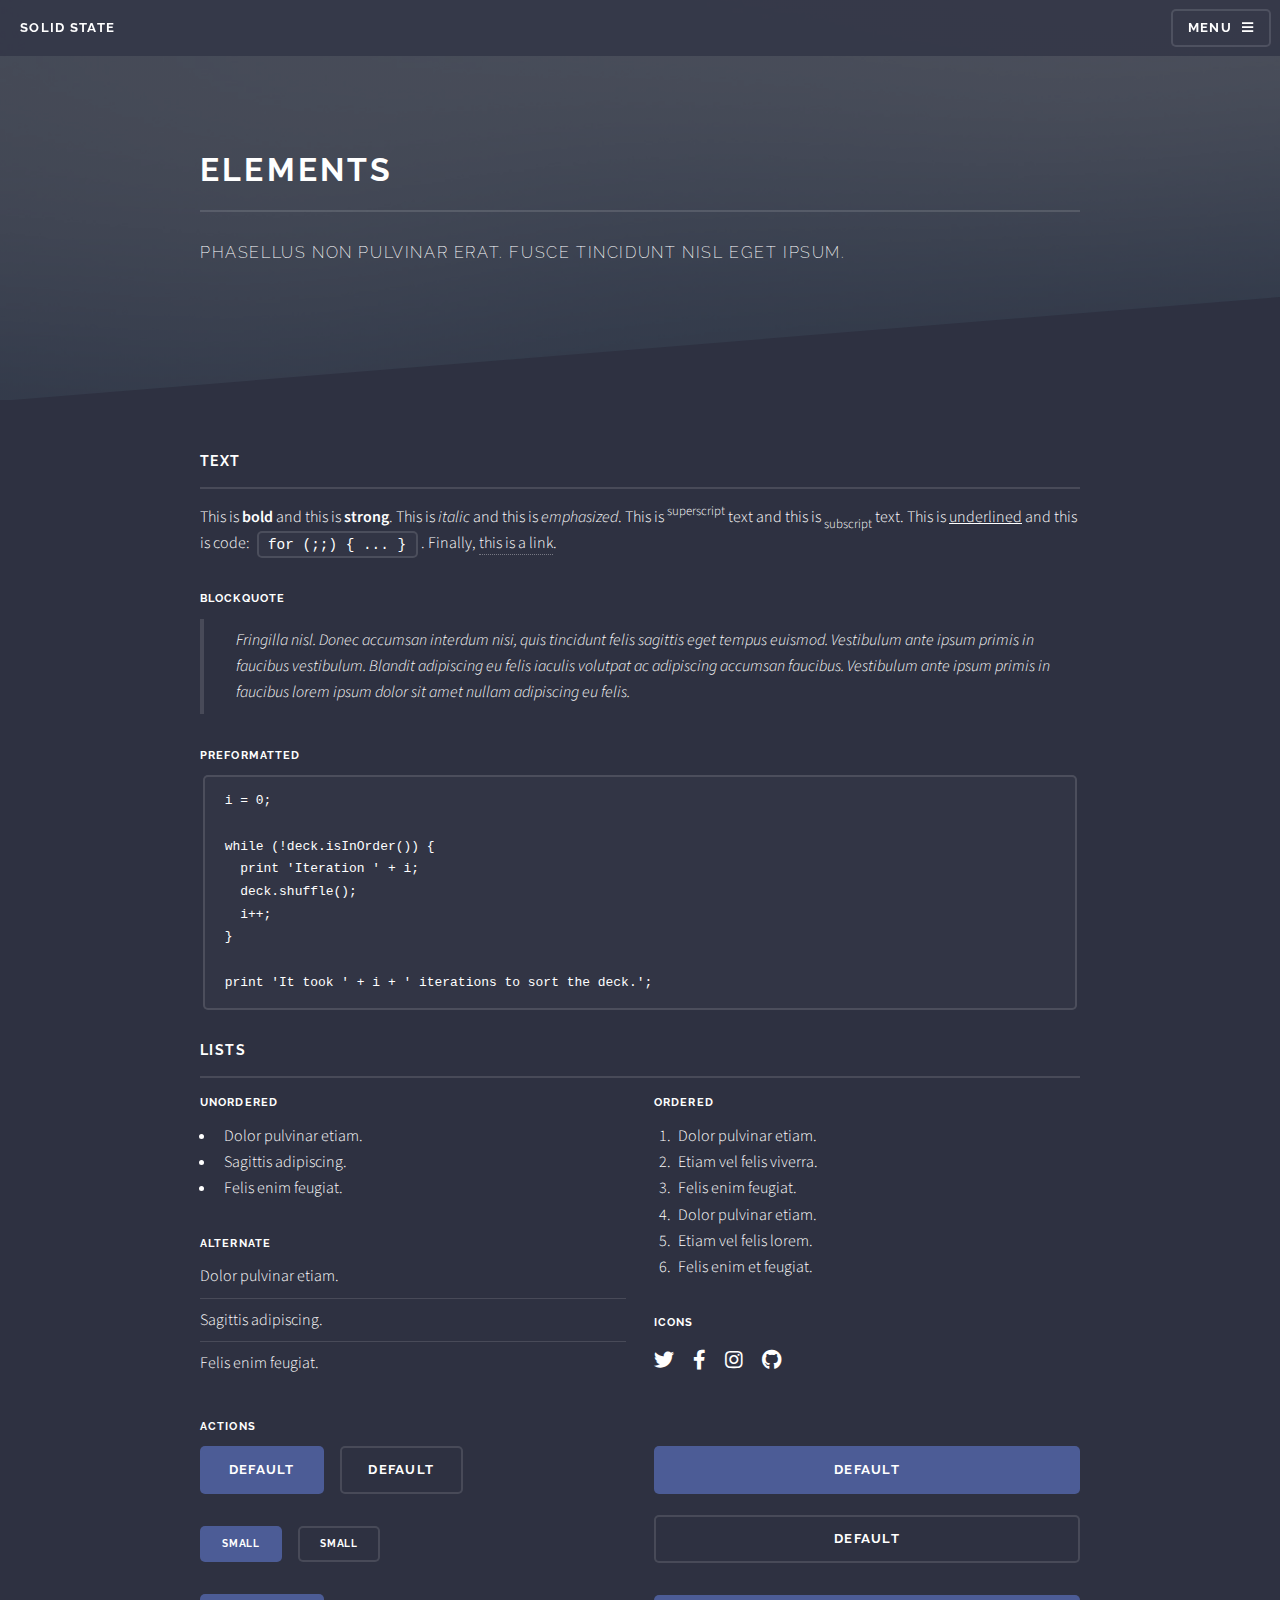
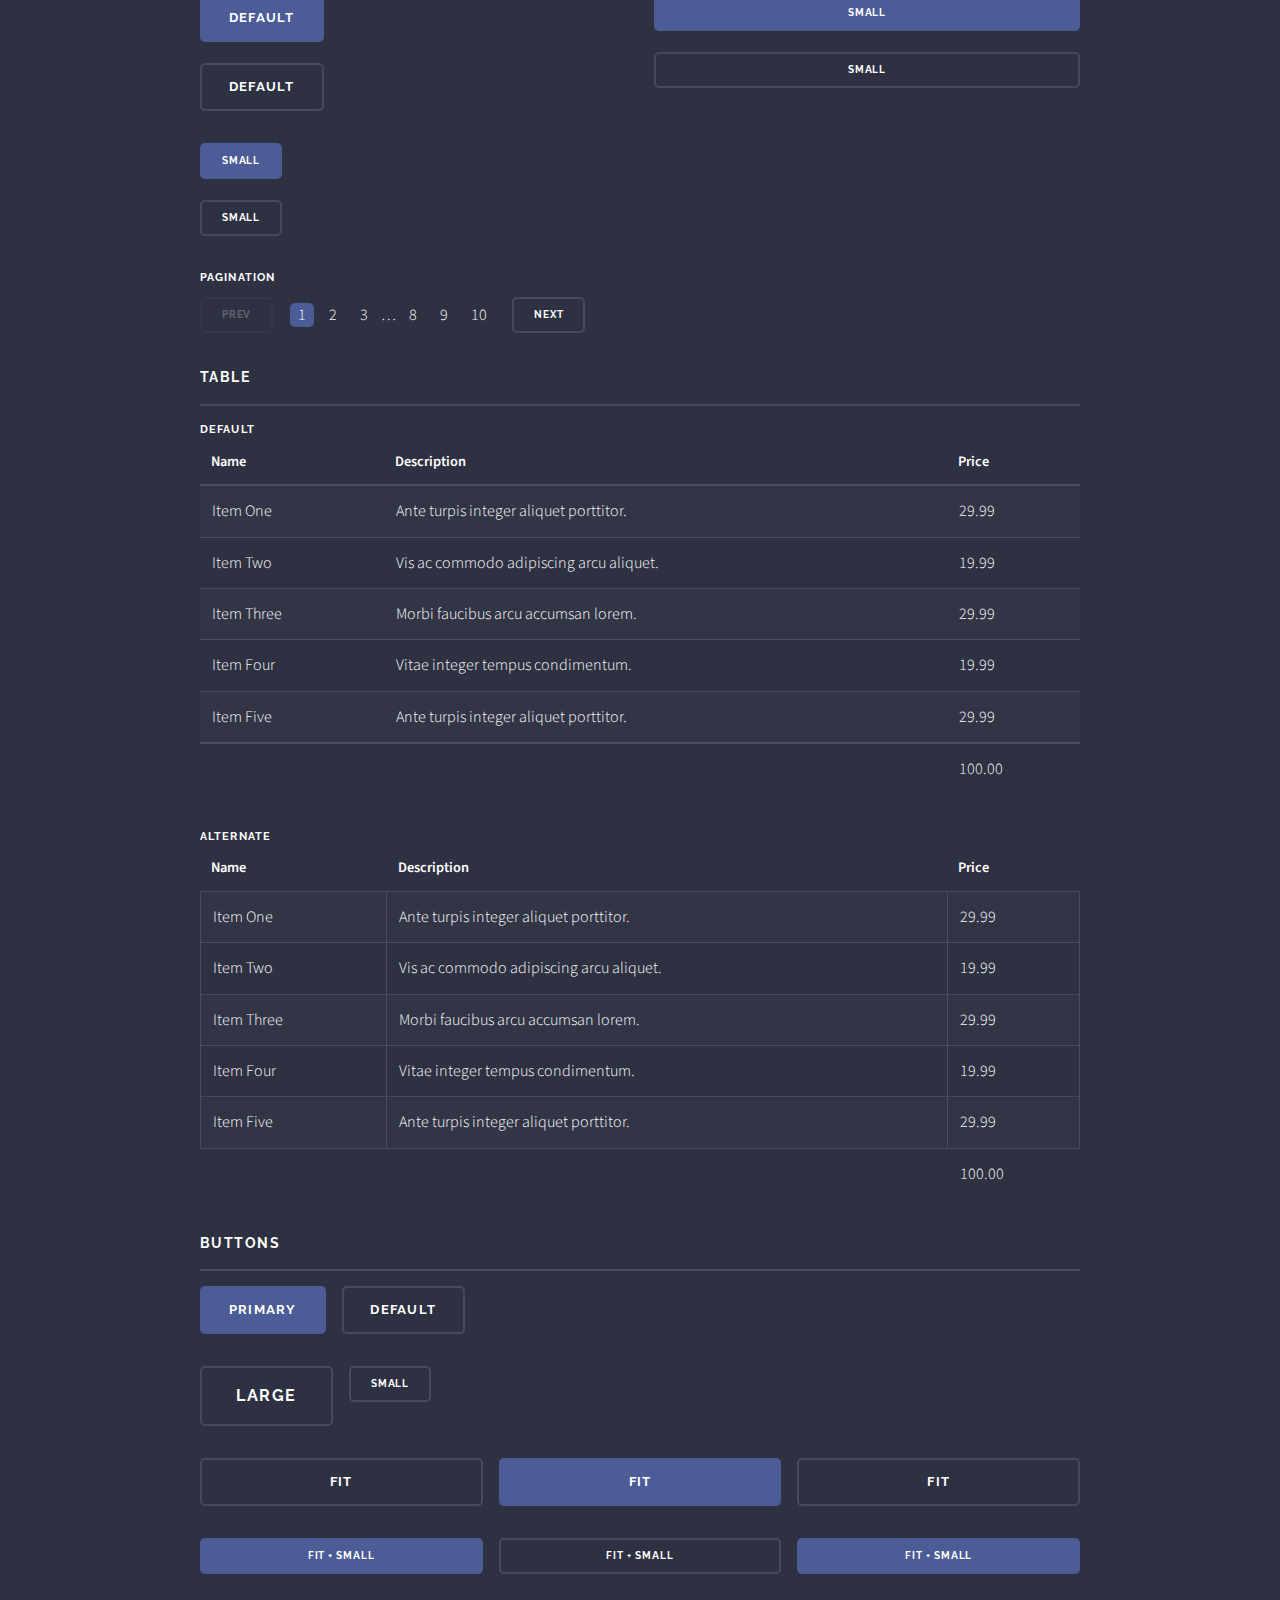
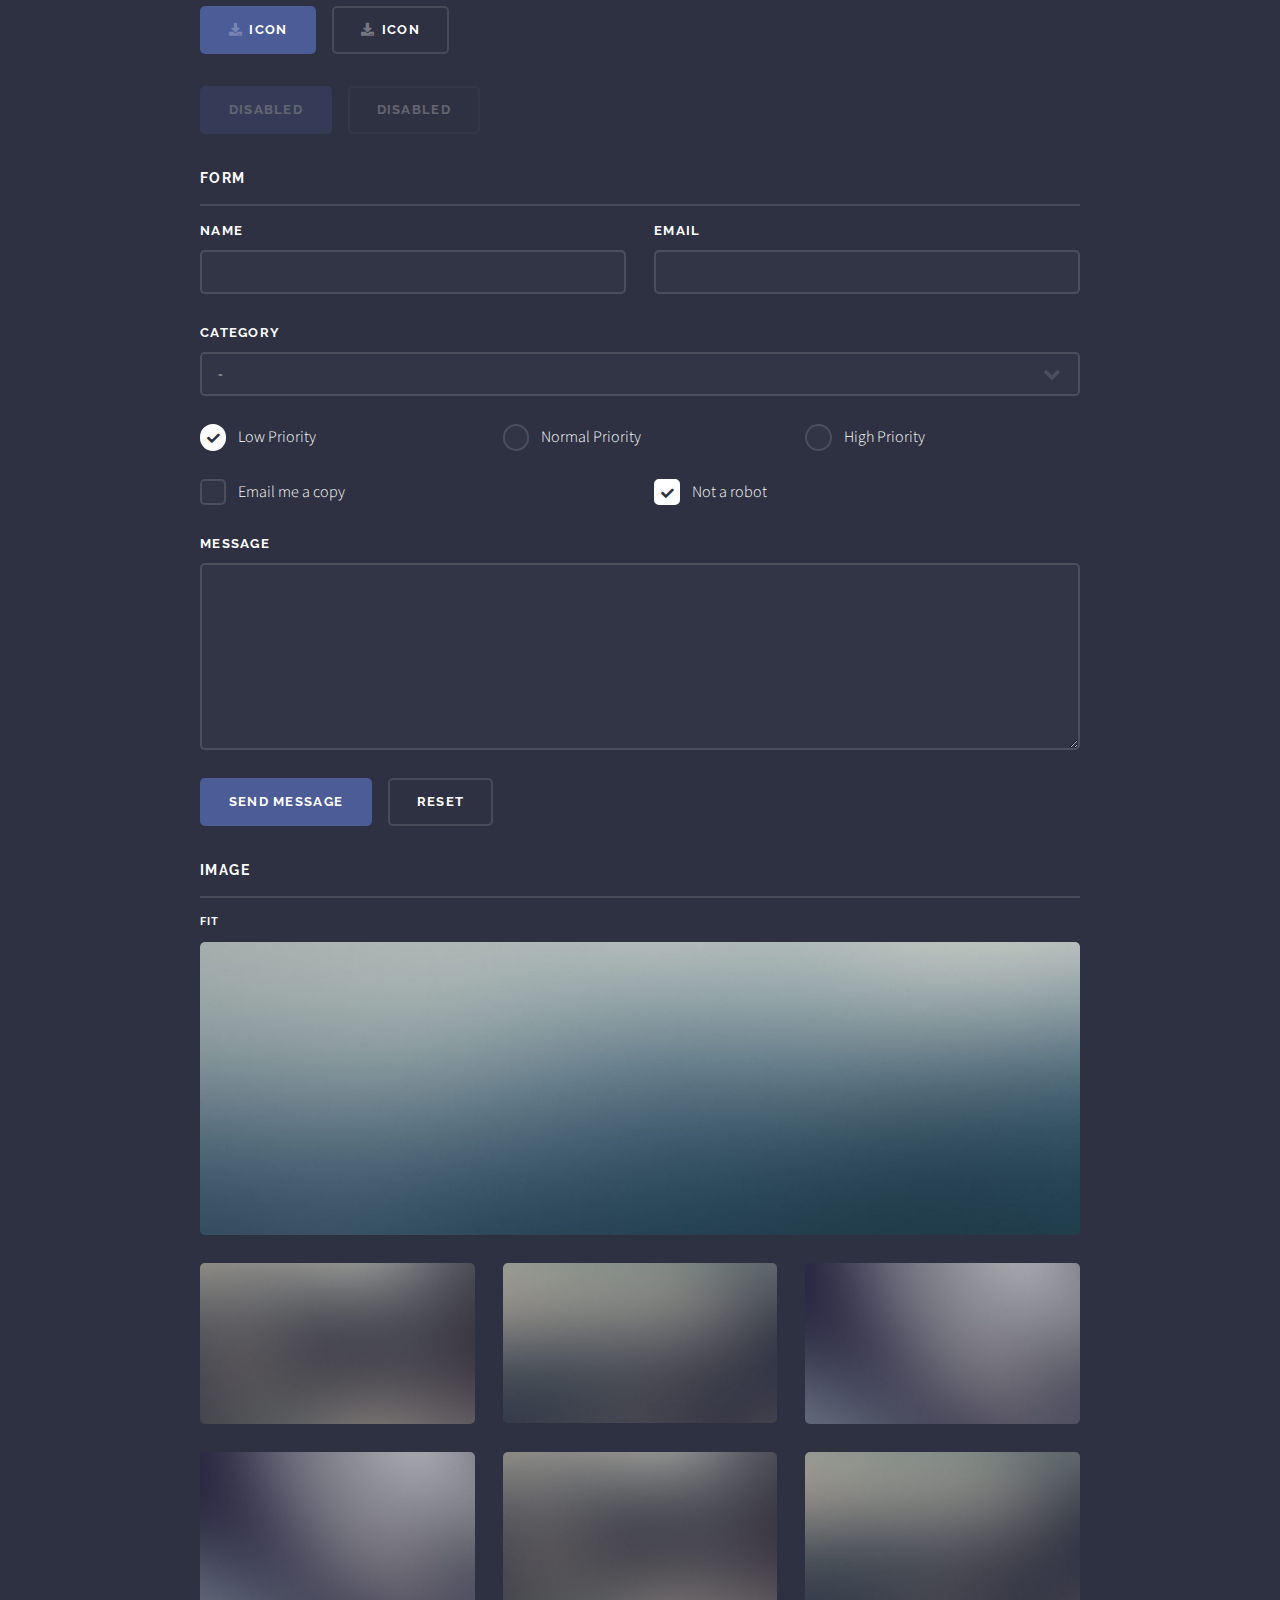
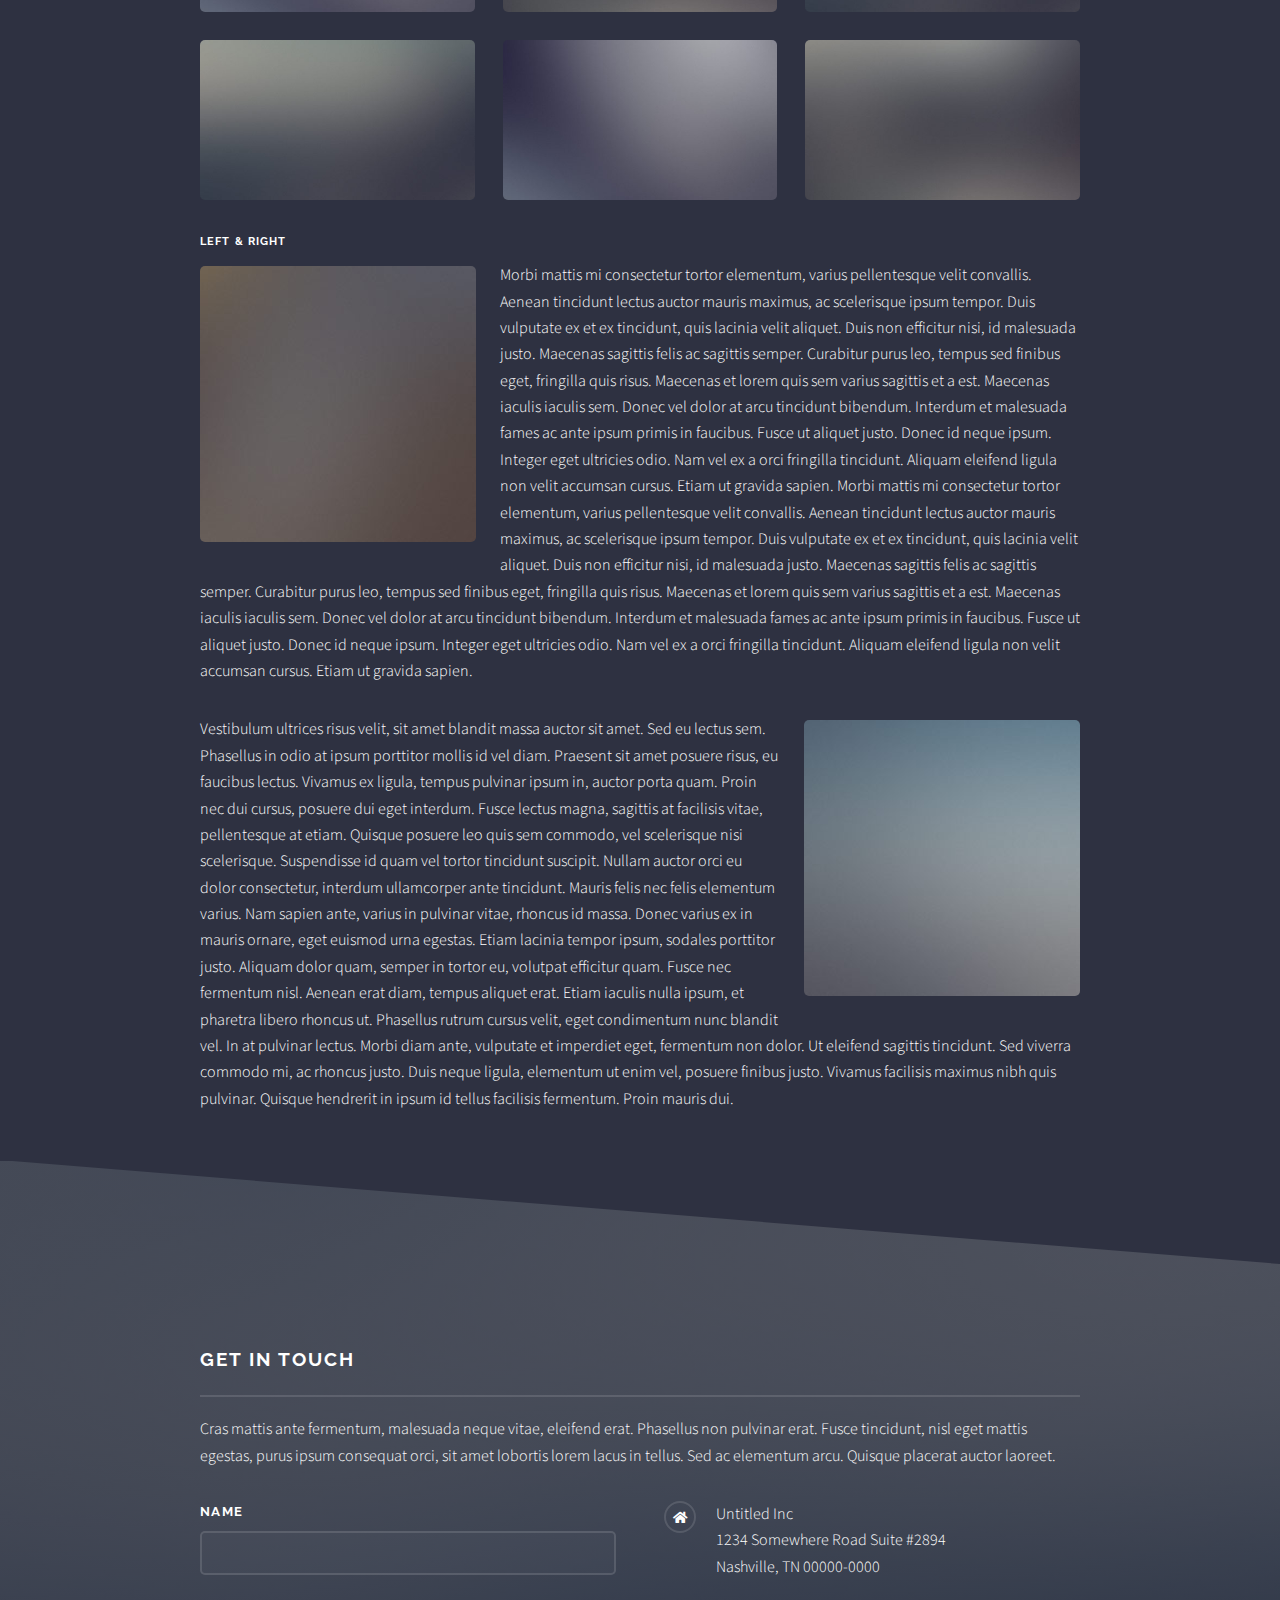
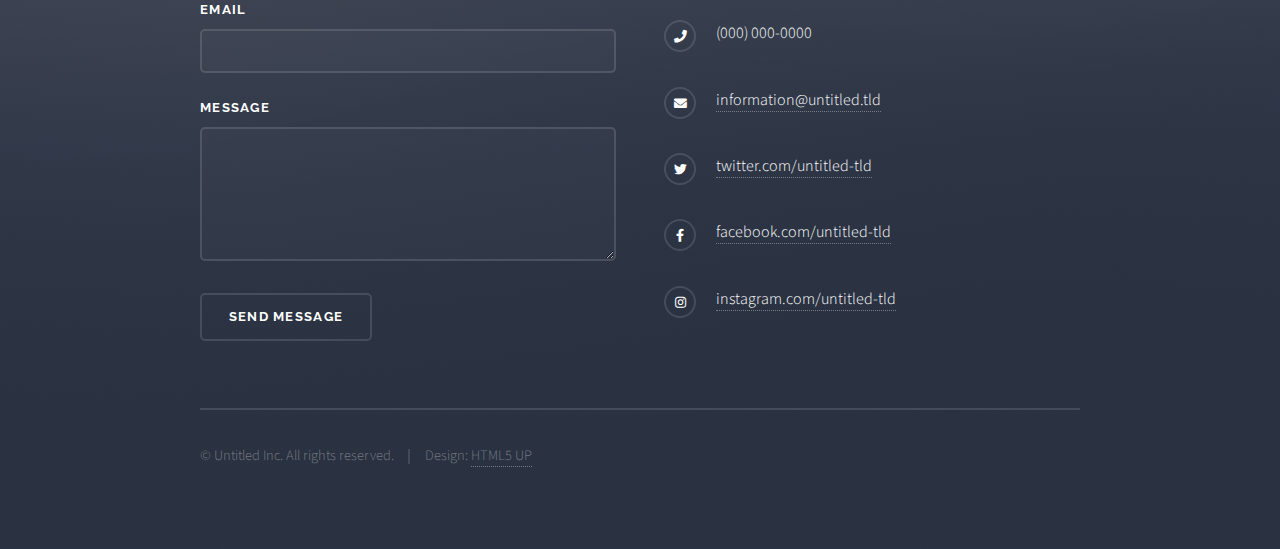
==== elements.html @ eb50d948 "images commit" ====
<!DOCTYPE HTML>
<!--
	Solid State by HTML5 UP
	html5up.net | @ajlkn
	Free for personal and commercial use under the CCA 3.0 license (html5up.net/license)
-->
<html>
	<head>
		<title>Elements - Solid State by HTML5 UP</title>
		<meta charset="utf-8" />
		<meta name="viewport" content="width=device-width, initial-scale=1, user-scalable=no" />
		<link rel="stylesheet" href="assets/css/main.css" />
		<noscript><link rel="stylesheet" href="assets/css/noscript.css" /></noscript>
	</head>
	<body class="is-preload">

		<!-- Page Wrapper -->
			<div id="page-wrapper">

				<!-- Header -->
					<header id="header">
						<h1><a href="index.html">Solid State</a></h1>
						<nav>
							<a href="#menu">Menu</a>
						</nav>
					</header>

				<!-- Menu -->
					<nav id="menu">
						<div class="inner">
							<h2>Menu</h2>
							<ul class="links">
								<li><a href="index.html">Home</a></li>
								<li><a href="generic.html">Generic</a></li>
								<li><a href="elements.html">Elements</a></li>
								<li><a href="#">Log In</a></li>
								<li><a href="#">Sign Up</a></li>
							</ul>
							<a href="#" class="close">Close</a>
						</div>
					</nav>

				<!-- Wrapper -->
					<section id="wrapper">
						<header>
							<div class="inner">
								<h2>Elements</h2>
								<p>Phasellus non pulvinar erat. Fusce tincidunt nisl eget ipsum.</p>
							</div>
						</header>

						<!-- Content -->
							<div class="wrapper">
								<div class="inner">

									<section>
										<h3 class="major">Text</h3>
										<p>This is <b>bold</b> and this is <strong>strong</strong>. This is <i>italic</i> and this is <em>emphasized</em>.
										This is <sup>superscript</sup> text and this is <sub>subscript</sub> text.
										This is <u>underlined</u> and this is code: <code>for (;;) { ... }</code>. Finally, <a href="#">this is a link</a>.</p>
										<h4>Blockquote</h4>
										<blockquote>Fringilla nisl. Donec accumsan interdum nisi, quis tincidunt felis sagittis eget tempus euismod. Vestibulum ante ipsum primis in faucibus vestibulum. Blandit adipiscing eu felis iaculis volutpat ac adipiscing accumsan faucibus. Vestibulum ante ipsum primis in faucibus lorem ipsum dolor sit amet nullam adipiscing eu felis.</blockquote>
										<h4>Preformatted</h4>
										<pre><code>i = 0;

while (!deck.isInOrder()) {
  print 'Iteration ' + i;
  deck.shuffle();
  i++;
}

print 'It took ' + i + ' iterations to sort the deck.';</code></pre>
									</section>

									<section>
										<h3 class="major">Lists</h3>
										<div class="row">
											<div class="col-6 col-12-medium">
												<h4>Unordered</h4>
												<ul>
													<li>Dolor pulvinar etiam.</li>
													<li>Sagittis adipiscing.</li>
													<li>Felis enim feugiat.</li>
												</ul>
												<h4>Alternate</h4>
												<ul class="alt">
													<li>Dolor pulvinar etiam.</li>
													<li>Sagittis adipiscing.</li>
													<li>Felis enim feugiat.</li>
												</ul>
											</div>
											<div class="col-6 col-12-medium">
												<h4>Ordered</h4>
												<ol>
													<li>Dolor pulvinar etiam.</li>
													<li>Etiam vel felis viverra.</li>
													<li>Felis enim feugiat.</li>
													<li>Dolor pulvinar etiam.</li>
													<li>Etiam vel felis lorem.</li>
													<li>Felis enim et feugiat.</li>
												</ol>
												<h4>Icons</h4>
												<ul class="icons">
													<li><a href="#" class="icon brands fa-twitter"><span class="label">Twitter</span></a></li>
													<li><a href="#" class="icon brands fa-facebook-f"><span class="label">Facebook</span></a></li>
													<li><a href="#" class="icon brands fa-instagram"><span class="label">Instagram</span></a></li>
													<li><a href="#" class="icon brands fa-github"><span class="label">Github</span></a></li>
												</ul>
											</div>
										</div>
										<h4>Actions</h4>
										<div class="row">
											<div class="col-6 col-12-medium">
												<ul class="actions">
													<li><a href="#" class="button primary">Default</a></li>
													<li><a href="#" class="button">Default</a></li>
												</ul>
												<ul class="actions small">
													<li><a href="#" class="button primary small">Small</a></li>
													<li><a href="#" class="button small">Small</a></li>
												</ul>
												<ul class="actions stacked">
													<li><a href="#" class="button primary">Default</a></li>
													<li><a href="#" class="button">Default</a></li>
												</ul>
												<ul class="actions stacked small">
													<li><a href="#" class="button primary small">Small</a></li>
													<li><a href="#" class="button small">Small</a></li>
												</ul>
											</div>
											<div class="col-6 col-12-medium">
												<ul class="actions stacked">
													<li><a href="#" class="button primary fit">Default</a></li>
													<li><a href="#" class="button fit">Default</a></li>
												</ul>
												<ul class="actions stacked small">
													<li><a href="#" class="button primary small fit">Small</a></li>
													<li><a href="#" class="button small fit">Small</a></li>
												</ul>
											</div>
										</div>
										<h4>Pagination</h4>
										<ul class="pagination">
											<li><span class="button small disabled">Prev</span></li>
											<li><a href="#" class="page active">1</a></li>
											<li><a href="#" class="page">2</a></li>
											<li><a href="#" class="page">3</a></li>
											<li><span>&hellip;</span></li>
											<li><a href="#" class="page">8</a></li>
											<li><a href="#" class="page">9</a></li>
											<li><a href="#" class="page">10</a></li>
											<li><a href="#" class="button small">Next</a></li>
										</ul>
									</section>

									<section>
										<h3 class="major">Table</h3>
										<h4>Default</h4>
										<div class="table-wrapper">
											<table>
												<thead>
													<tr>
														<th>Name</th>
														<th>Description</th>
														<th>Price</th>
													</tr>
												</thead>
												<tbody>
													<tr>
														<td>Item One</td>
														<td>Ante turpis integer aliquet porttitor.</td>
														<td>29.99</td>
													</tr>
													<tr>
														<td>Item Two</td>
														<td>Vis ac commodo adipiscing arcu aliquet.</td>
														<td>19.99</td>
													</tr>
													<tr>
														<td>Item Three</td>
														<td> Morbi faucibus arcu accumsan lorem.</td>
														<td>29.99</td>
													</tr>
													<tr>
														<td>Item Four</td>
														<td>Vitae integer tempus condimentum.</td>
														<td>19.99</td>
													</tr>
													<tr>
														<td>Item Five</td>
														<td>Ante turpis integer aliquet porttitor.</td>
														<td>29.99</td>
													</tr>
												</tbody>
												<tfoot>
													<tr>
														<td colspan="2"></td>
														<td>100.00</td>
													</tr>
												</tfoot>
											</table>
										</div>

										<h4>Alternate</h4>
										<div class="table-wrapper">
											<table class="alt">
												<thead>
													<tr>
														<th>Name</th>
														<th>Description</th>
														<th>Price</th>
													</tr>
												</thead>
												<tbody>
													<tr>
														<td>Item One</td>
														<td>Ante turpis integer aliquet porttitor.</td>
														<td>29.99</td>
													</tr>
													<tr>
														<td>Item Two</td>
														<td>Vis ac commodo adipiscing arcu aliquet.</td>
														<td>19.99</td>
													</tr>
													<tr>
														<td>Item Three</td>
														<td> Morbi faucibus arcu accumsan lorem.</td>
														<td>29.99</td>
													</tr>
													<tr>
														<td>Item Four</td>
														<td>Vitae integer tempus condimentum.</td>
														<td>19.99</td>
													</tr>
													<tr>
														<td>Item Five</td>
														<td>Ante turpis integer aliquet porttitor.</td>
														<td>29.99</td>
													</tr>
												</tbody>
												<tfoot>
													<tr>
														<td colspan="2"></td>
														<td>100.00</td>
													</tr>
												</tfoot>
											</table>
										</div>
									</section>

									<section>
										<h3 class="major">Buttons</h3>
										<ul class="actions">
											<li><a href="#" class="button primary">Primary</a></li>
											<li><a href="#" class="button">Default</a></li>
										</ul>
										<ul class="actions">
											<li><a href="#" class="button large">Large</a></li>
											<li><a href="#" class="button small">Small</a></li>
										</ul>
										<ul class="actions fit">
											<li><a href="#" class="button fit">Fit</a></li>
											<li><a href="#" class="button primary fit">Fit</a></li>
											<li><a href="#" class="button fit">Fit</a></li>
										</ul>
										<ul class="actions fit small">
											<li><a href="#" class="button primary fit small">Fit + Small</a></li>
											<li><a href="#" class="button fit small">Fit + Small</a></li>
											<li><a href="#" class="button primary fit small">Fit + Small</a></li>
										</ul>
										<ul class="actions">
											<li><a href="#" class="button primary icon solid fa-download">Icon</a></li>
											<li><a href="#" class="button icon solid fa-download">Icon</a></li>
										</ul>
										<ul class="actions">
											<li><span class="button primary disabled">Disabled</span></li>
											<li><span class="button disabled">Disabled</span></li>
										</ul>
									</section>

									<section>
										<h3 class="major">Form</h3>
										<form method="post" action="#">
											<div class="row gtr-uniform">
												<div class="col-6 col-12-xsmall">
													<label for="demo-name">Name</label>
													<input type="text" name="demo-name" id="demo-name" value="" />
												</div>
												<div class="col-6 col-12-xsmall">
													<label for="demo-email">Email</label>
													<input type="email" name="demo-email" id="demo-email" value="" />
												</div>
												<div class="col-12">
													<label for="demo-category">Category</label>
													<select name="demo-category" id="demo-category">
														<option value="">-</option>
														<option value="1">Manufacturing</option>
														<option value="1">Shipping</option>
														<option value="1">Administration</option>
														<option value="1">Human Resources</option>
													</select>
												</div>
												<div class="col-4 col-12-small">
													<input type="radio" id="demo-priority-low" name="demo-priority" checked>
													<label for="demo-priority-low">Low Priority</label>
												</div>
												<div class="col-4 col-12-small">
													<input type="radio" id="demo-priority-normal" name="demo-priority">
													<label for="demo-priority-normal">Normal Priority</label>
												</div>
												<div class="col-4 col-12-small">
													<input type="radio" id="demo-priority-high" name="demo-priority">
													<label for="demo-priority-high">High Priority</label>
												</div>
												<div class="col-6 col-12-small">
													<input type="checkbox" id="demo-copy" name="demo-copy">
													<label for="demo-copy">Email me a copy</label>
												</div>
												<div class="col-6 col-12-small">
													<input type="checkbox" id="demo-human" name="demo-human" checked>
													<label for="demo-human">Not a robot</label>
												</div>
												<div class="col-12">
													<label for="demo-message">Message</label>
													<textarea name="demo-message" id="demo-message" rows="6"></textarea>
												</div>
												<div class="col-12">
													<ul class="actions">
														<li><input type="submit" value="Send Message" class="primary" /></li>
														<li><input type="reset" value="Reset" /></li>
													</ul>
												</div>
											</div>
										</form>
									</section>

									<section>
										<h3 class="major">Image</h3>
										<h4>Fit</h4>
										<div class="box alt">
											<div class="row gtr-uniform">
												<div class="col-12"><span class="image fit"><img src="images/pic08.jpg" alt="" /></span></div>
												<div class="col-4"><span class="image fit"><img src="images/pic05.jpg" alt="" /></span></div>
												<div class="col-4"><span class="image fit"><img src="images/pic06.jpg" alt="" /></span></div>
												<div class="col-4"><span class="image fit"><img src="images/pic07.jpg" alt="" /></span></div>
												<div class="col-4"><span class="image fit"><img src="images/pic07.jpg" alt="" /></span></div>
												<div class="col-4"><span class="image fit"><img src="images/pic05.jpg" alt="" /></span></div>
												<div class="col-4"><span class="image fit"><img src="images/pic06.jpg" alt="" /></span></div>
												<div class="col-4"><span class="image fit"><img src="images/pic06.jpg" alt="" /></span></div>
												<div class="col-4"><span class="image fit"><img src="images/pic07.jpg" alt="" /></span></div>
												<div class="col-4"><span class="image fit"><img src="images/pic05.jpg" alt="" /></span></div>
											</div>
										</div>
										<h4>Left &amp; Right</h4>
										<p><span class="image left"><img src="images/pic01.jpg" alt="" /></span>Morbi mattis mi consectetur tortor elementum, varius pellentesque velit convallis. Aenean tincidunt lectus auctor mauris maximus, ac scelerisque ipsum tempor. Duis vulputate ex et ex tincidunt, quis lacinia velit aliquet. Duis non efficitur nisi, id malesuada justo. Maecenas sagittis felis ac sagittis semper. Curabitur purus leo, tempus sed finibus eget, fringilla quis risus. Maecenas et lorem quis sem varius sagittis et a est. Maecenas iaculis iaculis sem. Donec vel dolor at arcu tincidunt bibendum. Interdum et malesuada fames ac ante ipsum primis in faucibus. Fusce ut aliquet justo. Donec id neque ipsum. Integer eget ultricies odio. Nam vel ex a orci fringilla tincidunt. Aliquam eleifend ligula non velit accumsan cursus. Etiam ut gravida sapien. Morbi mattis mi consectetur tortor elementum, varius pellentesque velit convallis. Aenean tincidunt lectus auctor mauris maximus, ac scelerisque ipsum tempor. Duis vulputate ex et ex tincidunt, quis lacinia velit aliquet. Duis non efficitur nisi, id malesuada justo. Maecenas sagittis felis ac sagittis semper. Curabitur purus leo, tempus sed finibus eget, fringilla quis risus. Maecenas et lorem quis sem varius sagittis et a est. Maecenas iaculis iaculis sem. Donec vel dolor at arcu tincidunt bibendum. Interdum et malesuada fames ac ante ipsum primis in faucibus. Fusce ut aliquet justo. Donec id neque ipsum. Integer eget ultricies odio. Nam vel ex a orci fringilla tincidunt. Aliquam eleifend ligula non velit accumsan cursus. Etiam ut gravida sapien.</p>
										<p><span class="image right"><img src="images/pic02.jpg" alt="" /></span>Vestibulum ultrices risus velit, sit amet blandit massa auctor sit amet. Sed eu lectus sem. Phasellus in odio at ipsum porttitor mollis id vel diam. Praesent sit amet posuere risus, eu faucibus lectus. Vivamus ex ligula, tempus pulvinar ipsum in, auctor porta quam. Proin nec dui cursus, posuere dui eget interdum. Fusce lectus magna, sagittis at facilisis vitae, pellentesque at etiam. Quisque posuere leo quis sem commodo, vel scelerisque nisi scelerisque. Suspendisse id quam vel tortor tincidunt suscipit. Nullam auctor orci eu dolor consectetur, interdum ullamcorper ante tincidunt. Mauris felis nec felis elementum varius. Nam sapien ante, varius in pulvinar vitae, rhoncus id massa. Donec varius ex in mauris ornare, eget euismod urna egestas. Etiam lacinia tempor ipsum, sodales porttitor justo. Aliquam dolor quam, semper in tortor eu, volutpat efficitur quam. Fusce nec fermentum nisl. Aenean erat diam, tempus aliquet erat. Etiam iaculis nulla ipsum, et pharetra libero rhoncus ut. Phasellus rutrum cursus velit, eget condimentum nunc blandit vel. In at pulvinar lectus. Morbi diam ante, vulputate et imperdiet eget, fermentum non dolor. Ut eleifend sagittis tincidunt. Sed viverra commodo mi, ac rhoncus justo. Duis neque ligula, elementum ut enim vel, posuere finibus justo. Vivamus facilisis maximus nibh quis pulvinar. Quisque hendrerit in ipsum id tellus facilisis fermentum. Proin mauris dui.</p>
									</section>

								</div>
							</div>

					</section>

				<!-- Footer -->
					<section id="footer">
						<div class="inner">
							<h2 class="major">Get in touch</h2>
							<p>Cras mattis ante fermentum, malesuada neque vitae, eleifend erat. Phasellus non pulvinar erat. Fusce tincidunt, nisl eget mattis egestas, purus ipsum consequat orci, sit amet lobortis lorem lacus in tellus. Sed ac elementum arcu. Quisque placerat auctor laoreet.</p>
							<form method="post" action="#">
								<div class="fields">
									<div class="field">
										<label for="name">Name</label>
										<input type="text" name="name" id="name" />
									</div>
									<div class="field">
										<label for="email">Email</label>
										<input type="email" name="email" id="email" />
									</div>
									<div class="field">
										<label for="message">Message</label>
										<textarea name="message" id="message" rows="4"></textarea>
									</div>
								</div>
								<ul class="actions">
									<li><input type="submit" value="Send Message" /></li>
								</ul>
							</form>
							<ul class="contact">
								<li class="icon solid fa-home">
									Untitled Inc<br />
									1234 Somewhere Road Suite #2894<br />
									Nashville, TN 00000-0000
								</li>
								<li class="icon solid fa-phone">(000) 000-0000</li>
								<li class="icon solid fa-envelope"><a href="#">information@untitled.tld</a></li>
								<li class="icon brands fa-twitter"><a href="#">twitter.com/untitled-tld</a></li>
								<li class="icon brands fa-facebook-f"><a href="#">facebook.com/untitled-tld</a></li>
								<li class="icon brands fa-instagram"><a href="#">instagram.com/untitled-tld</a></li>
							</ul>
							<ul class="copyright">
								<li>&copy; Untitled Inc. All rights reserved.</li><li>Design: <a href="http://html5up.net">HTML5 UP</a></li>
							</ul>
						</div>
					</section>

			</div>

		<!-- Scripts -->
			<script src="assets/js/jquery.min.js"></script>
			<script src="assets/js/jquery.scrollex.min.js"></script>
			<script src="assets/js/browser.min.js"></script>
			<script src="assets/js/breakpoints.min.js"></script>
			<script src="assets/js/util.js"></script>
			<script src="assets/js/main.js"></script>

	</body>
</html>
---- assets/css/main.css ----
@import url(fontawesome-all.min.css);
@import url("https://fonts.googleapis.com/css?family=Raleway:200,700|Source+Sans+Pro:300,600,300italic,600italic");

/*
	Solid State by HTML5 UP
	html5up.net | @ajlkn
	Free for personal and commercial use under the CCA 3.0 license (html5up.net/license)
*/

html, body, div, span, applet, object,
iframe, h1, h2, h3, h4, h5, h6, p, blockquote,
pre, a, abbr, acronym, address, big, cite,
code, del, dfn, em, img, ins, kbd, q, s, samp,
small, strike, strong, sub, sup, tt, var, b,
u, i, center, dl, dt, dd, ol, ul, li, fieldset,
form, label, legend, table, caption, tbody,
tfoot, thead, tr, th, td, article, aside,
canvas, details, embed, figure, figcaption,
footer, header, hgroup, menu, nav, output, ruby,
section, summary, time, mark, audio, video {
	margin: 0;
	padding: 0;
	border: 0;
	font-size: 100%;
	font: inherit;
	vertical-align: baseline;}

article, aside, details, figcaption, figure,
footer, header, hgroup, menu, nav, section {
	display: block;}

body {
	line-height: 1;
}

ol, ul {
	list-style: none;
}

blockquote, q {
	quotes: none;
}

	blockquote:before, blockquote:after, q:before, q:after {
		content: '';
		content: none;
	}

table {
	border-collapse: collapse;
	border-spacing: 0;
}

body {
	-webkit-text-size-adjust: none;
}

mark {
	background-color: transparent;
	color: inherit;
}

input::-moz-focus-inner {
	border: 0;
	padding: 0;
}

input, select, textarea {
	-moz-appearance: none;
	-webkit-appearance: none;
	-ms-appearance: none;
	appearance: none;
}

/* Basic */

	@-ms-viewport {
		width: device-width;
	}

	body {
		-ms-overflow-style: scrollbar;
	}

	@media screen and (max-width: 480px) {

		html, body {
			min-width: 320px;
		}

	}

	html {
		box-sizing: border-box;
	}

	*, *:before, *:after {
		box-sizing: inherit;
	}

	body {
		background-color: #2e3141;
		background-image: linear-gradient(to top, rgba(46, 49, 65, 0.8), rgba(46, 49, 65, 0.8)), url("../../images/bg.jpg");
		background-size: auto,
 cover;
		background-attachment: fixed,
 fixed;
		background-position: center,
 center;
	}

		body.is-preload *, body.is-preload *:before, body.is-preload *:after {
			-moz-animation: none !important;
			-webkit-animation: none !important;
			-ms-animation: none !important;
			animation: none !important;
			-moz-transition: none !important;
			-webkit-transition: none !important;
			-ms-transition: none !important;
			transition: none !important;
		}

/* Type */

	body, input, select, textarea {
		color: #ffffff;
		font-family: "Source Sans Pro", Helvetica, sans-serif;
		font-size: 16.5pt;
		font-weight: 300;
		line-height: 1.65;
	}

		@media screen and (max-width: 1680px) {

			body, input, select, textarea {
				font-size: 13pt;
			}

		}

		@media screen and (max-width: 1280px) {

			body, input, select, textarea {
				font-size: 12pt;
			}

		}

		@media screen and (max-width: 980px) {

			body, input, select, textarea {
				font-size: 12pt;
			}

		}

		@media screen and (max-width: 736px) {

			body, input, select, textarea {
				font-size: 12pt;
			}

		}

		@media screen and (max-width: 480px) {

			body, input, select, textarea {
				font-size: 12pt;
			}

		}

	a {
		-moz-transition: color 0.2s ease-in-out, border-bottom-color 0.2s ease-in-out;
		-webkit-transition: color 0.2s ease-in-out, border-bottom-color 0.2s ease-in-out;
		-ms-transition: color 0.2s ease-in-out, border-bottom-color 0.2s ease-in-out;
		transition: color 0.2s ease-in-out, border-bottom-color 0.2s ease-in-out;
		border-bottom: dotted 1px rgba(255, 255, 255, 0.35);
		color: #ffffff;
		text-decoration: none;
	}

		a:hover {
			border-bottom-color: transparent;
			color: #ffffff !important;
		}

		a.special:not(.button) {
			text-decoration: none;
			border-bottom: 0;
			display: block;
			font-family: Raleway, Helvetica, sans-serif;
			font-size: 0.8em;
			font-weight: 700;
			letter-spacing: 0.1em;
			margin: 0 0 2em 0;
			text-transform: uppercase;
		}

			a.special:not(.button):before {
				-moz-osx-font-smoothing: grayscale;
				-webkit-font-smoothing: antialiased;
				display: inline-block;
				font-style: normal;
				font-variant: normal;
				text-rendering: auto;
				line-height: 1;
				text-transform: none !important;
				font-family: 'Font Awesome 5 Free';
				font-weight: 900;
			}

			a.special:not(.button):before {
				-moz-transition: background-color 0.2s ease-in-out;
				-webkit-transition: background-color 0.2s ease-in-out;
				-ms-transition: background-color 0.2s ease-in-out;
				transition: background-color 0.2s ease-in-out;
				border-radius: 100%;
				border: solid 2px rgba(255, 255, 255, 0.125);
				content: '\f105';
				display: inline-block;
				font-size: 1.25em;
				height: 2em;
				line-height: 1.75em;
				margin-right: 0.85em;
				text-align: center;
				text-indent: 0.15em;
				vertical-align: middle;
				width: 2em;
			}

			a.special:not(.button):hover:before {
				background-color: rgba(255, 255, 255, 0.025);
			}

			a.special:not(.button):active:before {
				background-color: rgba(255, 255, 255, 0.075);
			}

	strong, b {
		color: #ffffff;
		font-weight: 600;
	}

	em, i {
		font-style: italic;
	}

	p {
		margin: 0 0 2em 0;
	}

	h1, h2, h3, h4, h5, h6 {
		color: #ffffff;
		font-family: Raleway, Helvetica, sans-serif;
		font-weight: 700;
		letter-spacing: 0.1em;
		margin: 0 0 1em 0;
		text-transform: uppercase;
	}

		h1 a, h2 a, h3 a, h4 a, h5 a, h6 a {
			color: inherit;
			text-decoration: none;
			border-bottom: 0;
		}

		h1 span, h2 span, h3 span, h4 span, h5 span, h6 span {
			font-weight: 200;
		}

		h1.major, h2.major, h3.major, h4.major, h5.major, h6.major {
			padding-bottom: 1em;
			border-bottom: solid 2px rgba(255, 255, 255, 0.125);
		}

	h2 {
		font-size: 1.2em;
	}

	h3 {
		font-size: 0.9em;
	}

	h4 {
		font-size: 0.7em;
	}

	h5 {
		font-size: 0.7em;
	}

	h6 {
		font-size: 0.7em;
	}

	@media screen and (max-width: 736px) {

		h2 {
			font-size: 1em;
		}

		h3 {
			font-size: 0.8em;
		}

	}

	sub {
		font-size: 0.8em;
		position: relative;
		top: 0.5em;
	}

	sup {
		font-size: 0.8em;
		position: relative;
		top: -0.5em;
	}

	blockquote {
		border-left: solid 4px rgba(255, 255, 255, 0.125);
		font-style: italic;
		margin: 0 0 2em 0;
		padding: 0.5em 0 0.5em 2em;
	}

	code {
		background: rgba(255, 255, 255, 0.025);
		border-radius: 5px;
		border: solid 2px rgba(255, 255, 255, 0.125);
		font-family: "Courier New", monospace;
		font-size: 0.9em;
		margin: 0 0.25em;
		padding: 0.25em 0.65em;
	}

	pre {
		-webkit-overflow-scrolling: touch;
		font-family: "Courier New", monospace;
		font-size: 0.9em;
		margin: 0 0 2em 0;
	}

		pre code {
			display: block;
			line-height: 1.75em;
			padding: 1em 1.5em;
			overflow-x: auto;
		}

	hr {
		border: 0;
		border-bottom: solid 2px rgba(255, 255, 255, 0.125);
		margin: 2.5em 0;
	}

		hr.major {
			margin: 4em 0;
		}

	.align-left {
		text-align: left;
	}

	.align-center {
		text-align: center;
	}

	.align-right {
		text-align: right;
	}

/* Row */

	.row {
		display: flex;
		flex-wrap: wrap;
		box-sizing: border-box;
		align-items: stretch;
	}

		.row > * {
			box-sizing: border-box;
		}

		.row.gtr-uniform > * > :last-child {
			margin-bottom: 0;
		}

		.row.aln-left {
			justify-content: flex-start;
		}

		.row.aln-center {
			justify-content: center;
		}

		.row.aln-right {
			justify-content: flex-end;
		}

		.row.aln-top {
			align-items: flex-start;
		}

		.row.aln-middle {
			align-items: center;
		}

		.row.aln-bottom {
			align-items: flex-end;
		}

		.row > .imp {
			order: -1;
		}

		.row > .col-1 {
			width: 8.33333%;
		}

		.row > .off-1 {
			margin-left: 8.33333%;
		}

		.row > .col-2 {
			width: 16.66667%;
		}

		.row > .off-2 {
			margin-left: 16.66667%;
		}

		.row > .col-3 {
			width: 25%;
		}

		.row > .off-3 {
			margin-left: 25%;
		}

		.row > .col-4 {
			width: 33.33333%;
		}

		.row > .off-4 {
			margin-left: 33.33333%;
		}

		.row > .col-5 {
			width: 41.66667%;
		}

		.row > .off-5 {
			margin-left: 41.66667%;
		}

		.row > .col-6 {
			width: 50%;
		}

		.row > .off-6 {
			margin-left: 50%;
		}

		.row > .col-7 {
			width: 58.33333%;
		}

		.row > .off-7 {
			margin-left: 58.33333%;
		}

		.row > .col-8 {
			width: 66.66667%;
		}

		.row > .off-8 {
			margin-left: 66.66667%;
		}

		.row > .col-9 {
			width: 75%;
		}

		.row > .off-9 {
			margin-left: 75%;
		}

		.row > .col-10 {
			width: 83.33333%;
		}

		.row > .off-10 {
			margin-left: 83.33333%;
		}

		.row > .col-11 {
			width: 91.66667%;
		}

		.row > .off-11 {
			margin-left: 91.66667%;
		}

		.row > .col-12 {
			width: 100%;
		}

		.row > .off-12 {
			margin-left: 100%;
		}

		.row.gtr-0 {
			margin-top: 0;
			margin-left: 0em;
		}

			.row.gtr-0 > * {
				padding: 0 0 0 0em;
			}

			.row.gtr-0.gtr-uniform {
				margin-top: 0em;
			}

				.row.gtr-0.gtr-uniform > * {
					padding-top: 0em;
				}

		.row.gtr-25 {
			margin-top: 0;
			margin-left: -0.4375em;
		}

			.row.gtr-25 > * {
				padding: 0 0 0 0.4375em;
			}

			.row.gtr-25.gtr-uniform {
				margin-top: -0.4375em;
			}

				.row.gtr-25.gtr-uniform > * {
					padding-top: 0.4375em;
				}

		.row.gtr-50 {
			margin-top: 0;
			margin-left: -0.875em;
		}

			.row.gtr-50 > * {
				padding: 0 0 0 0.875em;
			}

			.row.gtr-50.gtr-uniform {
				margin-top: -0.875em;
			}

				.row.gtr-50.gtr-uniform > * {
					padding-top: 0.875em;
				}

		.row {
			margin-top: 0;
			margin-left: -1.75em;
		}

			.row > * {
				padding: 0 0 0 1.75em;
			}

			.row.gtr-uniform {
				margin-top: -1.75em;
			}

				.row.gtr-uniform > * {
					padding-top: 1.75em;
				}

		.row.gtr-150 {
			margin-top: 0;
			margin-left: -2.625em;
		}

			.row.gtr-150 > * {
				padding: 0 0 0 2.625em;
			}

			.row.gtr-150.gtr-uniform {
				margin-top: -2.625em;
			}

				.row.gtr-150.gtr-uniform > * {
					padding-top: 2.625em;
				}

		.row.gtr-200 {
			margin-top: 0;
			margin-left: -3.5em;
		}

			.row.gtr-200 > * {
				padding: 0 0 0 3.5em;
			}

			.row.gtr-200.gtr-uniform {
				margin-top: -3.5em;
			}

				.row.gtr-200.gtr-uniform > * {
					padding-top: 3.5em;
				}

		@media screen and (max-width: 1680px) {

			.row {
				display: flex;
				flex-wrap: wrap;
				box-sizing: border-box;
				align-items: stretch;
			}

				.row > * {
					box-sizing: border-box;
				}

				.row.gtr-uniform > * > :last-child {
					margin-bottom: 0;
				}

				.row.aln-left {
					justify-content: flex-start;
				}

				.row.aln-center {
					justify-content: center;
				}

				.row.aln-right {
					justify-content: flex-end;
				}

				.row.aln-top {
					align-items: flex-start;
				}

				.row.aln-middle {
					align-items: center;
				}

				.row.aln-bottom {
					align-items: flex-end;
				}

				.row > .imp-xlarge {
					order: -1;
				}

				.row > .col-1-xlarge {
					width: 8.33333%;
				}

				.row > .off-1-xlarge {
					margin-left: 8.33333%;
				}

				.row > .col-2-xlarge {
					width: 16.66667%;
				}

				.row > .off-2-xlarge {
					margin-left: 16.66667%;
				}

				.row > .col-3-xlarge {
					width: 25%;
				}

				.row > .off-3-xlarge {
					margin-left: 25%;
				}

				.row > .col-4-xlarge {
					width: 33.33333%;
				}

				.row > .off-4-xlarge {
					margin-left: 33.33333%;
				}

				.row > .col-5-xlarge {
					width: 41.66667%;
				}

				.row > .off-5-xlarge {
					margin-left: 41.66667%;
				}

				.row > .col-6-xlarge {
					width: 50%;
				}

				.row > .off-6-xlarge {
					margin-left: 50%;
				}

				.row > .col-7-xlarge {
					width: 58.33333%;
				}

				.row > .off-7-xlarge {
					margin-left: 58.33333%;
				}

				.row > .col-8-xlarge {
					width: 66.66667%;
				}

				.row > .off-8-xlarge {
					margin-left: 66.66667%;
				}

				.row > .col-9-xlarge {
					width: 75%;
				}

				.row > .off-9-xlarge {
					margin-left: 75%;
				}

				.row > .col-10-xlarge {
					width: 83.33333%;
				}

				.row > .off-10-xlarge {
					margin-left: 83.33333%;
				}

				.row > .col-11-xlarge {
					width: 91.66667%;
				}

				.row > .off-11-xlarge {
					margin-left: 91.66667%;
				}

				.row > .col-12-xlarge {
					width: 100%;
				}

				.row > .off-12-xlarge {
					margin-left: 100%;
				}

				.row.gtr-0 {
					margin-top: 0;
					margin-left: 0em;
				}

					.row.gtr-0 > * {
						padding: 0 0 0 0em;
					}

					.row.gtr-0.gtr-uniform {
						margin-top: 0em;
					}

						.row.gtr-0.gtr-uniform > * {
							padding-top: 0em;
						}

				.row.gtr-25 {
					margin-top: 0;
					margin-left: -0.4375em;
				}

					.row.gtr-25 > * {
						padding: 0 0 0 0.4375em;
					}

					.row.gtr-25.gtr-uniform {
						margin-top: -0.4375em;
					}

						.row.gtr-25.gtr-uniform > * {
							padding-top: 0.4375em;
						}

				.row.gtr-50 {
					margin-top: 0;
					margin-left: -0.875em;
				}

					.row.gtr-50 > * {
						padding: 0 0 0 0.875em;
					}

					.row.gtr-50.gtr-uniform {
						margin-top: -0.875em;
					}

						.row.gtr-50.gtr-uniform > * {
							padding-top: 0.875em;
						}

				.row {
					margin-top: 0;
					margin-left: -1.75em;
				}

					.row > * {
						padding: 0 0 0 1.75em;
					}

					.row.gtr-uniform {
						margin-top: -1.75em;
					}

						.row.gtr-uniform > * {
							padding-top: 1.75em;
						}

				.row.gtr-150 {
					margin-top: 0;
					margin-left: -2.625em;
				}

					.row.gtr-150 > * {
						padding: 0 0 0 2.625em;
					}

					.row.gtr-150.gtr-uniform {
						margin-top: -2.625em;
					}

						.row.gtr-150.gtr-uniform > * {
							padding-top: 2.625em;
						}

				.row.gtr-200 {
					margin-top: 0;
					margin-left: -3.5em;
				}

					.row.gtr-200 > * {
						padding: 0 0 0 3.5em;
					}

					.row.gtr-200.gtr-uniform {
						margin-top: -3.5em;
					}

						.row.gtr-200.gtr-uniform > * {
							padding-top: 3.5em;
						}

		}

		@media screen and (max-width: 1280px) {

			.row {
				display: flex;
				flex-wrap: wrap;
				box-sizing: border-box;
				align-items: stretch;
			}

				.row > * {
					box-sizing: border-box;
				}

				.row.gtr-uniform > * > :last-child {
					margin-bottom: 0;
				}

				.row.aln-left {
					justify-content: flex-start;
				}

				.row.aln-center {
					justify-content: center;
				}

				.row.aln-right {
					justify-content: flex-end;
				}

				.row.aln-top {
					align-items: flex-start;
				}

				.row.aln-middle {
					align-items: center;
				}

				.row.aln-bottom {
					align-items: flex-end;
				}

				.row > .imp-large {
					order: -1;
				}

				.row > .col-1-large {
					width: 8.33333%;
				}

				.row > .off-1-large {
					margin-left: 8.33333%;
				}

				.row > .col-2-large {
					width: 16.66667%;
				}

				.row > .off-2-large {
					margin-left: 16.66667%;
				}

				.row > .col-3-large {
					width: 25%;
				}

				.row > .off-3-large {
					margin-left: 25%;
				}

				.row > .col-4-large {
					width: 33.33333%;
				}

				.row > .off-4-large {
					margin-left: 33.33333%;
				}

				.row > .col-5-large {
					width: 41.66667%;
				}

				.row > .off-5-large {
					margin-left: 41.66667%;
				}

				.row > .col-6-large {
					width: 50%;
				}

				.row > .off-6-large {
					margin-left: 50%;
				}

				.row > .col-7-large {
					width: 58.33333%;
				}

				.row > .off-7-large {
					margin-left: 58.33333%;
				}

				.row > .col-8-large {
					width: 66.66667%;
				}

				.row > .off-8-large {
					margin-left: 66.66667%;
				}

				.row > .col-9-large {
					width: 75%;
				}

				.row > .off-9-large {
					margin-left: 75%;
				}

				.row > .col-10-large {
					width: 83.33333%;
				}

				.row > .off-10-large {
					margin-left: 83.33333%;
				}

				.row > .col-11-large {
					width: 91.66667%;
				}

				.row > .off-11-large {
					margin-left: 91.66667%;
				}

				.row > .col-12-large {
					width: 100%;
				}

				.row > .off-12-large {
					margin-left: 100%;
				}

				.row.gtr-0 {
					margin-top: 0;
					margin-left: 0em;
				}

					.row.gtr-0 > * {
						padding: 0 0 0 0em;
					}

					.row.gtr-0.gtr-uniform {
						margin-top: 0em;
					}

						.row.gtr-0.gtr-uniform > * {
							padding-top: 0em;
						}

				.row.gtr-25 {
					margin-top: 0;
					margin-left: -0.4375em;
				}

					.row.gtr-25 > * {
						padding: 0 0 0 0.4375em;
					}

					.row.gtr-25.gtr-uniform {
						margin-top: -0.4375em;
					}

						.row.gtr-25.gtr-uniform > * {
							padding-top: 0.4375em;
						}

				.row.gtr-50 {
					margin-top: 0;
					margin-left: -0.875em;
				}

					.row.gtr-50 > * {
						padding: 0 0 0 0.875em;
					}

					.row.gtr-50.gtr-uniform {
						margin-top: -0.875em;
					}

						.row.gtr-50.gtr-uniform > * {
							padding-top: 0.875em;
						}

				.row {
					margin-top: 0;
					margin-left: -1.75em;
				}

					.row > * {
						padding: 0 0 0 1.75em;
					}

					.row.gtr-uniform {
						margin-top: -1.75em;
					}

						.row.gtr-uniform > * {
							padding-top: 1.75em;
						}

				.row.gtr-150 {
					margin-top: 0;
					margin-left: -2.625em;
				}

					.row.gtr-150 > * {
						padding: 0 0 0 2.625em;
					}

					.row.gtr-150.gtr-uniform {
						margin-top: -2.625em;
					}

						.row.gtr-150.gtr-uniform > * {
							padding-top: 2.625em;
						}

				.row.gtr-200 {
					margin-top: 0;
					margin-left: -3.5em;
				}

					.row.gtr-200 > * {
						padding: 0 0 0 3.5em;
					}

					.row.gtr-200.gtr-uniform {
						margin-top: -3.5em;
					}

						.row.gtr-200.gtr-uniform > * {
							padding-top: 3.5em;
						}

		}

		@media screen and (max-width: 980px) {

			.row {
				display: flex;
				flex-wrap: wrap;
				box-sizing: border-box;
				align-items: stretch;
			}

				.row > * {
					box-sizing: border-box;
				}

				.row.gtr-uniform > * > :last-child {
					margin-bottom: 0;
				}

				.row.aln-left {
					justify-content: flex-start;
				}

				.row.aln-center {
					justify-content: center;
				}

				.row.aln-right {
					justify-content: flex-end;
				}

				.row.aln-top {
					align-items: flex-start;
				}

				.row.aln-middle {
					align-items: center;
				}

				.row.aln-bottom {
					align-items: flex-end;
				}

				.row > .imp-medium {
					order: -1;
				}

				.row > .col-1-medium {
					width: 8.33333%;
				}

				.row > .off-1-medium {
					margin-left: 8.33333%;
				}

				.row > .col-2-medium {
					width: 16.66667%;
				}

				.row > .off-2-medium {
					margin-left: 16.66667%;
				}

				.row > .col-3-medium {
					width: 25%;
				}

				.row > .off-3-medium {
					margin-left: 25%;
				}

				.row > .col-4-medium {
					width: 33.33333%;
				}

				.row > .off-4-medium {
					margin-left: 33.33333%;
				}

				.row > .col-5-medium {
					width: 41.66667%;
				}

				.row > .off-5-medium {
					margin-left: 41.66667%;
				}

				.row > .col-6-medium {
					width: 50%;
				}

				.row > .off-6-medium {
					margin-left: 50%;
				}

				.row > .col-7-medium {
					width: 58.33333%;
				}

				.row > .off-7-medium {
					margin-left: 58.33333%;
				}

				.row > .col-8-medium {
					width: 66.66667%;
				}

				.row > .off-8-medium {
					margin-left: 66.66667%;
				}

				.row > .col-9-medium {
					width: 75%;
				}

				.row > .off-9-medium {
					margin-left: 75%;
				}

				.row > .col-10-medium {
					width: 83.33333%;
				}

				.row > .off-10-medium {
					margin-left: 83.33333%;
				}

				.row > .col-11-medium {
					width: 91.66667%;
				}

				.row > .off-11-medium {
					margin-left: 91.66667%;
				}

				.row > .col-12-medium {
					width: 100%;
				}

				.row > .off-12-medium {
					margin-left: 100%;
				}

				.row.gtr-0 {
					margin-top: 0;
					margin-left: 0em;
				}

					.row.gtr-0 > * {
						padding: 0 0 0 0em;
					}

					.row.gtr-0.gtr-uniform {
						margin-top: 0em;
					}

						.row.gtr-0.gtr-uniform > * {
							padding-top: 0em;
						}

				.row.gtr-25 {
					margin-top: 0;
					margin-left: -0.4375em;
				}

					.row.gtr-25 > * {
						padding: 0 0 0 0.4375em;
					}

					.row.gtr-25.gtr-uniform {
						margin-top: -0.4375em;
					}

						.row.gtr-25.gtr-uniform > * {
							padding-top: 0.4375em;
						}

				.row.gtr-50 {
					margin-top: 0;
					margin-left: -0.875em;
				}

					.row.gtr-50 > * {
						padding: 0 0 0 0.875em;
					}

					.row.gtr-50.gtr-uniform {
						margin-top: -0.875em;
					}

						.row.gtr-50.gtr-uniform > * {
							padding-top: 0.875em;
						}

				.row {
					margin-top: 0;
					margin-left: -1.75em;
				}

					.row > * {
						padding: 0 0 0 1.75em;
					}

					.row.gtr-uniform {
						margin-top: -1.75em;
					}

						.row.gtr-uniform > * {
							padding-top: 1.75em;
						}

				.row.gtr-150 {
					margin-top: 0;
					margin-left: -2.625em;
				}

					.row.gtr-150 > * {
						padding: 0 0 0 2.625em;
					}

					.row.gtr-150.gtr-uniform {
						margin-top: -2.625em;
					}

						.row.gtr-150.gtr-uniform > * {
							padding-top: 2.625em;
						}

				.row.gtr-200 {
					margin-top: 0;
					margin-left: -3.5em;
				}

					.row.gtr-200 > * {
						padding: 0 0 0 3.5em;
					}

					.row.gtr-200.gtr-uniform {
						margin-top: -3.5em;
					}

						.row.gtr-200.gtr-uniform > * {
							padding-top: 3.5em;
						}

		}

		@media screen and (max-width: 736px) {

			.row {
				display: flex;
				flex-wrap: wrap;
				box-sizing: border-box;
				align-items: stretch;
			}

				.row > * {
					box-sizing: border-box;
				}

				.row.gtr-uniform > * > :last-child {
					margin-bottom: 0;
				}

				.row.aln-left {
					justify-content: flex-start;
				}

				.row.aln-center {
					justify-content: center;
				}

				.row.aln-right {
					justify-content: flex-end;
				}

				.row.aln-top {
					align-items: flex-start;
				}

				.row.aln-middle {
					align-items: center;
				}

				.row.aln-bottom {
					align-items: flex-end;
				}

				.row > .imp-small {
					order: -1;
				}

				.row > .col-1-small {
					width: 8.33333%;
				}

				.row > .off-1-small {
					margin-left: 8.33333%;
				}

				.row > .col-2-small {
					width: 16.66667%;
				}

				.row > .off-2-small {
					margin-left: 16.66667%;
				}

				.row > .col-3-small {
					width: 25%;
				}

				.row > .off-3-small {
					margin-left: 25%;
				}

				.row > .col-4-small {
					width: 33.33333%;
				}

				.row > .off-4-small {
					margin-left: 33.33333%;
				}

				.row > .col-5-small {
					width: 41.66667%;
				}

				.row > .off-5-small {
					margin-left: 41.66667%;
				}

				.row > .col-6-small {
					width: 50%;
				}

				.row > .off-6-small {
					margin-left: 50%;
				}

				.row > .col-7-small {
					width: 58.33333%;
				}

				.row > .off-7-small {
					margin-left: 58.33333%;
				}

				.row > .col-8-small {
					width: 66.66667%;
				}

				.row > .off-8-small {
					margin-left: 66.66667%;
				}

				.row > .col-9-small {
					width: 75%;
				}

				.row > .off-9-small {
					margin-left: 75%;
				}

				.row > .col-10-small {
					width: 83.33333%;
				}

				.row > .off-10-small {
					margin-left: 83.33333%;
				}

				.row > .col-11-small {
					width: 91.66667%;
				}

				.row > .off-11-small {
					margin-left: 91.66667%;
				}

				.row > .col-12-small {
					width: 100%;
				}

				.row > .off-12-small {
					margin-left: 100%;
				}

				.row.gtr-0 {
					margin-top: 0;
					margin-left: 0em;
				}

					.row.gtr-0 > * {
						padding: 0 0 0 0em;
					}

					.row.gtr-0.gtr-uniform {
						margin-top: 0em;
					}

						.row.gtr-0.gtr-uniform > * {
							padding-top: 0em;
						}

				.row.gtr-25 {
					margin-top: 0;
					margin-left: -0.3125em;
				}

					.row.gtr-25 > * {
						padding: 0 0 0 0.3125em;
					}

					.row.gtr-25.gtr-uniform {
						margin-top: -0.3125em;
					}

						.row.gtr-25.gtr-uniform > * {
							padding-top: 0.3125em;
						}

				.row.gtr-50 {
					margin-top: 0;
					margin-left: -0.625em;
				}

					.row.gtr-50 > * {
						padding: 0 0 0 0.625em;
					}

					.row.gtr-50.gtr-uniform {
						margin-top: -0.625em;
					}

						.row.gtr-50.gtr-uniform > * {
							padding-top: 0.625em;
						}

				.row {
					margin-top: 0;
					margin-left: -1.25em;
				}

					.row > * {
						padding: 0 0 0 1.25em;
					}

					.row.gtr-uniform {
						margin-top: -1.25em;
					}

						.row.gtr-uniform > * {
							padding-top: 1.25em;
						}

				.row.gtr-150 {
					margin-top: 0;
					margin-left: -1.875em;
				}

					.row.gtr-150 > * {
						padding: 0 0 0 1.875em;
					}

					.row.gtr-150.gtr-uniform {
						margin-top: -1.875em;
					}

						.row.gtr-150.gtr-uniform > * {
							padding-top: 1.875em;
						}

				.row.gtr-200 {
					margin-top: 0;
					margin-left: -2.5em;
				}

					.row.gtr-200 > * {
						padding: 0 0 0 2.5em;
					}

					.row.gtr-200.gtr-uniform {
						margin-top: -2.5em;
					}

						.row.gtr-200.gtr-uniform > * {
							padding-top: 2.5em;
						}

		}

		@media screen and (max-width: 480px) {

			.row {
				display: flex;
				flex-wrap: wrap;
				box-sizing: border-box;
				align-items: stretch;
			}

				.row > * {
					box-sizing: border-box;
				}

				.row.gtr-uniform > * > :last-child {
					margin-bottom: 0;
				}

				.row.aln-left {
					justify-content: flex-start;
				}

				.row.aln-center {
					justify-content: center;
				}

				.row.aln-right {
					justify-content: flex-end;
				}

				.row.aln-top {
					align-items: flex-start;
				}

				.row.aln-middle {
					align-items: center;
				}

				.row.aln-bottom {
					align-items: flex-end;
				}

				.row > .imp-xsmall {
					order: -1;
				}

				.row > .col-1-xsmall {
					width: 8.33333%;
				}

				.row > .off-1-xsmall {
					margin-left: 8.33333%;
				}

				.row > .col-2-xsmall {
					width: 16.66667%;
				}

				.row > .off-2-xsmall {
					margin-left: 16.66667%;
				}

				.row > .col-3-xsmall {
					width: 25%;
				}

				.row > .off-3-xsmall {
					margin-left: 25%;
				}

				.row > .col-4-xsmall {
					width: 33.33333%;
				}

				.row > .off-4-xsmall {
					margin-left: 33.33333%;
				}

				.row > .col-5-xsmall {
					width: 41.66667%;
				}

				.row > .off-5-xsmall {
					margin-left: 41.66667%;
				}

				.row > .col-6-xsmall {
					width: 50%;
				}

				.row > .off-6-xsmall {
					margin-left: 50%;
				}

				.row > .col-7-xsmall {
					width: 58.33333%;
				}

				.row > .off-7-xsmall {
					margin-left: 58.33333%;
				}

				.row > .col-8-xsmall {
					width: 66.66667%;
				}

				.row > .off-8-xsmall {
					margin-left: 66.66667%;
				}

				.row > .col-9-xsmall {
					width: 75%;
				}

				.row > .off-9-xsmall {
					margin-left: 75%;
				}

				.row > .col-10-xsmall {
					width: 83.33333%;
				}

				.row > .off-10-xsmall {
					margin-left: 83.33333%;
				}

				.row > .col-11-xsmall {
					width: 91.66667%;
				}

				.row > .off-11-xsmall {
					margin-left: 91.66667%;
				}

				.row > .col-12-xsmall {
					width: 100%;
				}

				.row > .off-12-xsmall {
					margin-left: 100%;
				}

				.row.gtr-0 {
					margin-top: 0;
					margin-left: 0em;
				}

					.row.gtr-0 > * {
						padding: 0 0 0 0em;
					}

					.row.gtr-0.gtr-uniform {
						margin-top: 0em;
					}

						.row.gtr-0.gtr-uniform > * {
							padding-top: 0em;
						}

				.row.gtr-25 {
					margin-top: 0;
					margin-left: -0.3125em;
				}

					.row.gtr-25 > * {
						padding: 0 0 0 0.3125em;
					}

					.row.gtr-25.gtr-uniform {
						margin-top: -0.3125em;
					}

						.row.gtr-25.gtr-uniform > * {
							padding-top: 0.3125em;
						}

				.row.gtr-50 {
					margin-top: 0;
					margin-left: -0.625em;
				}

					.row.gtr-50 > * {
						padding: 0 0 0 0.625em;
					}

					.row.gtr-50.gtr-uniform {
						margin-top: -0.625em;
					}

						.row.gtr-50.gtr-uniform > * {
							padding-top: 0.625em;
						}

				.row {
					margin-top: 0;
					margin-left: -1.25em;
				}

					.row > * {
						padding: 0 0 0 1.25em;
					}

					.row.gtr-uniform {
						margin-top: -1.25em;
					}

						.row.gtr-uniform > * {
							padding-top: 1.25em;
						}

				.row.gtr-150 {
					margin-top: 0;
					margin-left: -1.875em;
				}

					.row.gtr-150 > * {
						padding: 0 0 0 1.875em;
					}

					.row.gtr-150.gtr-uniform {
						margin-top: -1.875em;
					}

						.row.gtr-150.gtr-uniform > * {
							padding-top: 1.875em;
						}

				.row.gtr-200 {
					margin-top: 0;
					margin-left: -2.5em;
				}

					.row.gtr-200 > * {
						padding: 0 0 0 2.5em;
					}

					.row.gtr-200.gtr-uniform {
						margin-top: -2.5em;
					}

						.row.gtr-200.gtr-uniform > * {
							padding-top: 2.5em;
						}

		}

		@media screen and (max-width: 360px) {

			.row {
				display: flex;
				flex-wrap: wrap;
				box-sizing: border-box;
				align-items: stretch;
			}

				.row > * {
					box-sizing: border-box;
				}

				.row.gtr-uniform > * > :last-child {
					margin-bottom: 0;
				}

				.row.aln-left {
					justify-content: flex-start;
				}

				.row.aln-center {
					justify-content: center;
				}

				.row.aln-right {
					justify-content: flex-end;
				}

				.row.aln-top {
					align-items: flex-start;
				}

				.row.aln-middle {
					align-items: center;
				}

				.row.aln-bottom {
					align-items: flex-end;
				}

				.row > .imp-xxsmall {
					order: -1;
				}

				.row > .col-1-xxsmall {
					width: 8.33333%;
				}

				.row > .off-1-xxsmall {
					margin-left: 8.33333%;
				}

				.row > .col-2-xxsmall {
					width: 16.66667%;
				}

				.row > .off-2-xxsmall {
					margin-left: 16.66667%;
				}

				.row > .col-3-xxsmall {
					width: 25%;
				}

				.row > .off-3-xxsmall {
					margin-left: 25%;
				}

				.row > .col-4-xxsmall {
					width: 33.33333%;
				}

				.row > .off-4-xxsmall {
					margin-left: 33.33333%;
				}

				.row > .col-5-xxsmall {
					width: 41.66667%;
				}

				.row > .off-5-xxsmall {
					margin-left: 41.66667%;
				}

				.row > .col-6-xxsmall {
					width: 50%;
				}

				.row > .off-6-xxsmall {
					margin-left: 50%;
				}

				.row > .col-7-xxsmall {
					width: 58.33333%;
				}

				.row > .off-7-xxsmall {
					margin-left: 58.33333%;
				}

				.row > .col-8-xxsmall {
					width: 66.66667%;
				}

				.row > .off-8-xxsmall {
					margin-left: 66.66667%;
				}

				.row > .col-9-xxsmall {
					width: 75%;
				}

				.row > .off-9-xxsmall {
					margin-left: 75%;
				}

				.row > .col-10-xxsmall {
					width: 83.33333%;
				}

				.row > .off-10-xxsmall {
					margin-left: 83.33333%;
				}

				.row > .col-11-xxsmall {
					width: 91.66667%;
				}

				.row > .off-11-xxsmall {
					margin-left: 91.66667%;
				}

				.row > .col-12-xxsmall {
					width: 100%;
				}

				.row > .off-12-xxsmall {
					margin-left: 100%;
				}

				.row.gtr-0 {
					margin-top: 0;
					margin-left: 0em;
				}

					.row.gtr-0 > * {
						padding: 0 0 0 0em;
					}

					.row.gtr-0.gtr-uniform {
						margin-top: 0em;
					}

						.row.gtr-0.gtr-uniform > * {
							padding-top: 0em;
						}

				.row.gtr-25 {
					margin-top: 0;
					margin-left: -0.3125em;
				}

					.row.gtr-25 > * {
						padding: 0 0 0 0.3125em;
					}

					.row.gtr-25.gtr-uniform {
						margin-top: -0.3125em;
					}

						.row.gtr-25.gtr-uniform > * {
							padding-top: 0.3125em;
						}

				.row.gtr-50 {
					margin-top: 0;
					margin-left: -0.625em;
				}

					.row.gtr-50 > * {
						padding: 0 0 0 0.625em;
					}

					.row.gtr-50.gtr-uniform {
						margin-top: -0.625em;
					}

						.row.gtr-50.gtr-uniform > * {
							padding-top: 0.625em;
						}

				.row {
					margin-top: 0;
					margin-left: -1.25em;
				}

					.row > * {
						padding: 0 0 0 1.25em;
					}

					.row.gtr-uniform {
						margin-top: -1.25em;
					}

						.row.gtr-uniform > * {
							padding-top: 1.25em;
						}

				.row.gtr-150 {
					margin-top: 0;
					margin-left: -1.875em;
				}

					.row.gtr-150 > * {
						padding: 0 0 0 1.875em;
					}

					.row.gtr-150.gtr-uniform {
						margin-top: -1.875em;
					}

						.row.gtr-150.gtr-uniform > * {
							padding-top: 1.875em;
						}

				.row.gtr-200 {
					margin-top: 0;
					margin-left: -2.5em;
				}

					.row.gtr-200 > * {
						padding: 0 0 0 2.5em;
					}

					.row.gtr-200.gtr-uniform {
						margin-top: -2.5em;
					}

						.row.gtr-200.gtr-uniform > * {
							padding-top: 2.5em;
						}

		}

/* Section/Article */

	section.special, article.special {
		text-align: center;
	}

/* Form */

	form {
		margin: 0 0 2em 0;
	}

		form > :last-child {
			margin-bottom: 0;
		}

		form > .fields {
			display: -moz-flex;
			display: -webkit-flex;
			display: -ms-flex;
			display: flex;
			-moz-flex-wrap: wrap;
			-webkit-flex-wrap: wrap;
			-ms-flex-wrap: wrap;
			flex-wrap: wrap;
			width: calc(100% + 3em);
			margin: -1.5em 0 2em -1.5em;
		}

			form > .fields > .field {
				-moz-flex-grow: 0;
				-webkit-flex-grow: 0;
				-ms-flex-grow: 0;
				flex-grow: 0;
				-moz-flex-shrink: 0;
				-webkit-flex-shrink: 0;
				-ms-flex-shrink: 0;
				flex-shrink: 0;
				padding: 1.5em 0 0 1.5em;
				width: calc(100% - 1.5em);
			}

				form > .fields > .field.half {
					width: calc(50% - 0.75em);
				}

				form > .fields > .field.third {
					width: calc(100%/3 - 0.5em);
				}

				form > .fields > .field.quarter {
					width: calc(25% - 0.375em);
				}

		@media screen and (max-width: 480px) {

			form > .fields {
				width: calc(100% + 3em);
				margin: -1.5em 0 2em -1.5em;
			}

				form > .fields > .field {
					padding: 1.5em 0 0 1.5em;
					width: calc(100% - 1.5em);
				}

					form > .fields > .field.half {
						width: calc(100% - 1.5em);
					}

					form > .fields > .field.third {
						width: calc(100% - 1.5em);
					}

					form > .fields > .field.quarter {
						width: calc(100% - 1.5em);
					}

		}

	label {
		color: #ffffff;
		display: block;
		font-family: Raleway, Helvetica, sans-serif;
		font-size: 0.8em;
		font-weight: 700;
		letter-spacing: 0.1em;
		margin: 0 0 0.7em 0;
		text-transform: uppercase;
	}

	input[type="text"],
	input[type="password"],
	input[type="email"],
	input[type="tel"],
	select,
	textarea {
		-moz-appearance: none;
		-webkit-appearance: none;
		-ms-appearance: none;
		appearance: none;
		background: rgba(255, 255, 255, 0.025);
		border-radius: 5px;
		border: none;
		border: solid 2px rgba(255, 255, 255, 0.125);
		color: inherit;
		display: block;
		outline: 0;
		padding: 0 1em;
		text-decoration: none;
		width: 100%;
	}

		input[type="text"]:invalid,
		input[type="password"]:invalid,
		input[type="email"]:invalid,
		input[type="tel"]:invalid,
		select:invalid,
		textarea:invalid {
			box-shadow: none;
		}

		input[type="text"]:focus,
		input[type="password"]:focus,
		input[type="email"]:focus,
		input[type="tel"]:focus,
		select:focus,
		textarea:focus {
			border-color: #5b6ba6;
		}

	select {
		background-image: url("data:image/svg+xml;charset=utf8,%3Csvg xmlns='http://www.w3.org/2000/svg' width='40' height='40' preserveAspectRatio='none' viewBox='0 0 40 40'%3E%3Cpath d='M9.4,12.3l10.4,10.4l10.4-10.4c0.2-0.2,0.5-0.4,0.9-0.4c0.3,0,0.6,0.1,0.9,0.4l3.3,3.3c0.2,0.2,0.4,0.5,0.4,0.9 c0,0.4-0.1,0.6-0.4,0.9L20.7,31.9c-0.2,0.2-0.5,0.4-0.9,0.4c-0.3,0-0.6-0.1-0.9-0.4L4.3,17.3c-0.2-0.2-0.4-0.5-0.4-0.9 c0-0.4,0.1-0.6,0.4-0.9l3.3-3.3c0.2-0.2,0.5-0.4,0.9-0.4S9.1,12.1,9.4,12.3z' fill='rgba(255, 255, 255, 0.125)' /%3E%3C/svg%3E");
		background-size: 1.25rem;
		background-repeat: no-repeat;
		background-position: calc(100% - 1rem) center;
		height: 2.75em;
		padding-right: 2.75em;
		text-overflow: ellipsis;
	}

		select option {
			color: #ffffff;
			background: #2e3141;
		}

		select:focus::-ms-value {
			background-color: transparent;
		}

		select::-ms-expand {
			display: none;
		}

	input[type="text"],
	input[type="password"],
	input[type="email"],
	select {
		height: 2.75em;
	}

	textarea {
		padding: 0.75em 1em;
	}

	input[type="checkbox"],
	input[type="radio"] {
		-moz-appearance: none;
		-webkit-appearance: none;
		-ms-appearance: none;
		appearance: none;
		display: block;
		float: left;
		margin-right: -2em;
		opacity: 0;
		width: 1em;
		z-index: -1;
	}

		input[type="checkbox"] + label,
		input[type="radio"] + label {
			text-decoration: none;
			color: #ffffff;
			cursor: pointer;
			display: inline-block;
			font-size: 1em;
			font-family: "Source Sans Pro", Helvetica, sans-serif;
			text-transform: none;
			letter-spacing: 0;
			font-weight: 300;
			padding-left: 2.4em;
			padding-right: 0.75em;
			position: relative;
		}

			input[type="checkbox"] + label:before,
			input[type="radio"] + label:before {
				-moz-osx-font-smoothing: grayscale;
				-webkit-font-smoothing: antialiased;
				display: inline-block;
				font-style: normal;
				font-variant: normal;
				text-rendering: auto;
				line-height: 1;
				text-transform: none !important;
				font-family: 'Font Awesome 5 Free';
				font-weight: 900;
			}

			input[type="checkbox"] + label:before,
			input[type="radio"] + label:before {
				background: rgba(255, 255, 255, 0.025);
				border-radius: 5px;
				border: solid 2px rgba(255, 255, 255, 0.125);
				content: '';
				display: inline-block;
				font-size: 0.8em;
				height: 2.0625em;
				left: 0;
				line-height: 2.0625em;
				position: absolute;
				text-align: center;
				top: 0;
				width: 2.0625em;
			}

		input[type="checkbox"]:checked + label:before,
		input[type="radio"]:checked + label:before {
			background: #ffffff;
			border-color: #ffffff;
			content: '\f00c';
			color: #2e3141;
		}

		input[type="checkbox"]:focus + label:before,
		input[type="radio"]:focus + label:before {
			border-color: #4c5c96;
		}

	input[type="checkbox"] + label:before {
		border-radius: 5px;
	}

	input[type="radio"] + label:before {
		border-radius: 100%;
	}

	::-webkit-input-placeholder {
		color: rgba(255, 255, 255, 0.35) !important;
		opacity: 1.0;
	}

	:-moz-placeholder {
		color: rgba(255, 255, 255, 0.35) !important;
		opacity: 1.0;
	}

	::-moz-placeholder {
		color: rgba(255, 255, 255, 0.35) !important;
		opacity: 1.0;
	}

	:-ms-input-placeholder {
		color: rgba(255, 255, 255, 0.35) !important;
		opacity: 1.0;
	}

/* Box */

	.box {
		border-radius: 5px;
		border: solid 2px rgba(255, 255, 255, 0.125);
		margin-bottom: 2em;
		padding: 1.5em;
	}

		.box > :last-child,
		.box > :last-child > :last-child,
		.box > :last-child > :last-child > :last-child {
			margin-bottom: 0;
		}

		.box.alt {
			border: 0;
			border-radius: 0;
			padding: 0;
		}

/* Icon */

	.icon {
		text-decoration: none;
		border-bottom: none;
		position: relative;
	}

		.icon:before {
			-moz-osx-font-smoothing: grayscale;
			-webkit-font-smoothing: antialiased;
			display: inline-block;
			font-style: normal;
			font-variant: normal;
			text-rendering: auto;
			line-height: 1;
			text-transform: none !important;
			font-family: 'Font Awesome 5 Free';
			font-weight: 400;
		}

		.icon > .label {
			display: none;
		}

		.icon:before {
			line-height: inherit;
		}

		.icon.solid:before {
			font-weight: 900;
		}

		.icon.brands:before {
			font-family: 'Font Awesome 5 Brands';
		}

/* Image */

	.image {
		border-radius: 5px;
		border: 0;
		display: inline-block;
		position: relative;
	}

		.image img {
			border-radius: 5px;
			display: block;
		}

		.image.left, .image.right {
			max-width: 40%;
		}

			.image.left img, .image.right img {
				width: 100%;
			}

		.image.left {
			float: left;
			padding: 0 1.5em 1em 0;
			top: 0.25em;
		}

		.image.right {
			float: right;
			padding: 0 0 1em 1.5em;
			top: 0.25em;
		}

		.image.fit {
			display: block;
			margin: 0 0 2em 0;
			width: 100%;
		}

			.image.fit img {
				width: 100%;
			}

		.image.main {
			display: block;
			margin: 0 0 3em 0;
			width: 100%;
		}

			.image.main img {
				width: 100%;
			}

/* List */

	ol {
		list-style: decimal;
		margin: 0 0 2em 0;
		padding-left: 1.25em;
	}

		ol li {
			padding-left: 0.25em;
		}

	ul {
		list-style: disc;
		margin: 0 0 2em 0;
		padding-left: 1em;
	}

		ul li {
			padding-left: 0.5em;
		}

		ul.alt {
			list-style: none;
			padding-left: 0;
		}

			ul.alt li {
				border-top: solid 1px rgba(255, 255, 255, 0.125);
				padding: 0.5em 0;
			}

				ul.alt li:first-child {
					border-top: 0;
					padding-top: 0;
				}

	dl {
		margin: 0 0 2em 0;
	}

		dl dt {
			display: block;
			font-weight: 600;
			margin: 0 0 1em 0;
		}

		dl dd {
			margin-left: 2em;
		}

/* Actions */

	ul.actions {
		display: -moz-flex;
		display: -webkit-flex;
		display: -ms-flex;
		display: flex;
		cursor: default;
		list-style: none;
		margin-left: -1em;
		padding-left: 0;
	}

		ul.actions li {
			padding: 0 0 0 1em;
			vertical-align: middle;
		}

		ul.actions.special {
			-moz-justify-content: center;
			-webkit-justify-content: center;
			-ms-justify-content: center;
			justify-content: center;
			width: 100%;
			margin-left: 0;
		}

			ul.actions.special li:first-child {
				padding-left: 0;
			}

		ul.actions.stacked {
			-moz-flex-direction: column;
			-webkit-flex-direction: column;
			-ms-flex-direction: column;
			flex-direction: column;
			margin-left: 0;
		}

			ul.actions.stacked li {
				padding: 1.3em 0 0 0;
			}

				ul.actions.stacked li:first-child {
					padding-top: 0;
				}

		ul.actions.fit {
			width: calc(100% + 1em);
		}

			ul.actions.fit li {
				-moz-flex-grow: 1;
				-webkit-flex-grow: 1;
				-ms-flex-grow: 1;
				flex-grow: 1;
				-moz-flex-shrink: 1;
				-webkit-flex-shrink: 1;
				-ms-flex-shrink: 1;
				flex-shrink: 1;
				width: 100%;
			}

				ul.actions.fit li > * {
					width: 100%;
				}

			ul.actions.fit.stacked {
				width: 100%;
			}

		@media screen and (max-width: 480px) {

			ul.actions:not(.fixed) {
				-moz-flex-direction: column;
				-webkit-flex-direction: column;
				-ms-flex-direction: column;
				flex-direction: column;
				margin-left: 0;
				width: 100% !important;
			}

				ul.actions:not(.fixed) li {
					-moz-flex-grow: 1;
					-webkit-flex-grow: 1;
					-ms-flex-grow: 1;
					flex-grow: 1;
					-moz-flex-shrink: 1;
					-webkit-flex-shrink: 1;
					-ms-flex-shrink: 1;
					flex-shrink: 1;
					padding: 1em 0 0 0;
					text-align: center;
					width: 100%;
				}

					ul.actions:not(.fixed) li > * {
						width: 100%;
					}

					ul.actions:not(.fixed) li:first-child {
						padding-top: 0;
					}

					ul.actions:not(.fixed) li input[type="submit"],
					ul.actions:not(.fixed) li input[type="reset"],
					ul.actions:not(.fixed) li input[type="button"],
					ul.actions:not(.fixed) li button,
					ul.actions:not(.fixed) li .button {
						width: 100%;
					}

						ul.actions:not(.fixed) li input[type="submit"].icon:before,
						ul.actions:not(.fixed) li input[type="reset"].icon:before,
						ul.actions:not(.fixed) li input[type="button"].icon:before,
						ul.actions:not(.fixed) li button.icon:before,
						ul.actions:not(.fixed) li .button.icon:before {
							margin-left: -0.5rem;
						}

		}

/* Icons */

	ul.icons {
		cursor: default;
		list-style: none;
		padding-left: 0;
	}

		ul.icons li {
			display: inline-block;
			padding: 0 1em 0 0;
		}

			ul.icons li:last-child {
				padding-right: 0;
			}

			ul.icons li .icon:before {
				font-size: 1.25em;
			}

/* Contact */

	ul.contact {
		list-style: none;
		padding: 0;
	}

		ul.contact li {
			text-decoration: none;
			margin: 2.5em 0 0 0;
			padding: 0 0 0 3.25em;
			position: relative;
		}

			ul.contact li:before {
				-moz-osx-font-smoothing: grayscale;
				-webkit-font-smoothing: antialiased;
				display: inline-block;
				font-style: normal;
				font-variant: normal;
				text-rendering: auto;
				line-height: 1;
				text-transform: none !important;
				font-family: 'Font Awesome 5 Free';
				font-weight: 400;
			}

			ul.contact li:before {
				border-radius: 100%;
				border: solid 2px rgba(255, 255, 255, 0.125);
				display: inline-block;
				font-size: 0.8em;
				height: 2.5em;
				left: 0;
				line-height: 2.35em;
				position: absolute;
				text-align: center;
				top: 0;
				width: 2.5em;
			}

			ul.contact li:first-child {
				margin-top: 0;
			}

		@media screen and (max-width: 736px) {

			ul.contact li {
				margin: 1.5em 0 0 0;
			}

		}

/* Pagination */

	ul.pagination {
		cursor: default;
		list-style: none;
		padding-left: 0;
	}

		ul.pagination li {
			display: inline-block;
			padding-left: 0;
			vertical-align: middle;
		}

			ul.pagination li > .page {
				-moz-transition: background-color 0.2s ease-in-out, color 0.2s ease-in-out;
				-webkit-transition: background-color 0.2s ease-in-out, color 0.2s ease-in-out;
				-ms-transition: background-color 0.2s ease-in-out, color 0.2s ease-in-out;
				transition: background-color 0.2s ease-in-out, color 0.2s ease-in-out;
				border-bottom: 0;
				border-radius: 5px;
				display: inline-block;
				height: 1.5em;
				line-height: 1.5em;
				margin: 0 0.125em;
				min-width: 1.5em;
				padding: 0 0.5em;
				text-align: center;
			}

				ul.pagination li > .page:hover {
					background-color: rgba(255, 255, 255, 0.025);
				}

				ul.pagination li > .page.active {
					background-color: #4c5c96;
				}

			ul.pagination li:first-child {
				padding-right: 0.75em;
			}

			ul.pagination li:last-child {
				padding-left: 0.75em;
			}

		@media screen and (max-width: 480px) {

			ul.pagination li:nth-child(n+2):nth-last-child(n+2) {
				display: none;
			}

			ul.pagination li .button {
				width: 100%;
			}

			ul.pagination li:first-child {
				width: calc(50% - 2px);
				text-align: left;
				padding-right: 0.325em;
			}

			ul.pagination li:last-child {
				width: calc(50% - 2px);
				text-align: right;
				padding-left: 0.325em;
			}

		}

/* Table */

	.table-wrapper {
		-webkit-overflow-scrolling: touch;
		overflow-x: auto;
	}

	table {
		margin: 0 0 2em 0;
		width: 100%;
	}

		table tbody tr {
			border: solid 1px rgba(255, 255, 255, 0.125);
			border-left: 0;
			border-right: 0;
		}

			table tbody tr:nth-child(2n + 1) {
				background-color: rgba(255, 255, 255, 0.025);
			}

		table td {
			padding: 0.75em 0.75em;
		}

		table th {
			color: #ffffff;
			font-size: 0.9em;
			font-weight: 600;
			padding: 0 0.75em 0.75em 0.75em;
			text-align: left;
		}

		table thead {
			border-bottom: solid 2px rgba(255, 255, 255, 0.125);
		}

		table tfoot {
			border-top: solid 2px rgba(255, 255, 255, 0.125);
		}

		table.alt {
			border-collapse: separate;
		}

			table.alt tbody tr td {
				border: solid 1px rgba(255, 255, 255, 0.125);
				border-left-width: 0;
				border-top-width: 0;
			}

				table.alt tbody tr td:first-child {
					border-left-width: 1px;
				}

			table.alt tbody tr:first-child td {
				border-top-width: 1px;
			}

			table.alt thead {
				border-bottom: 0;
			}

			table.alt tfoot {
				border-top: 0;
			}

/* Button */

	input[type="submit"],
	input[type="reset"],
	input[type="button"],
	button,
	.button {
		-moz-appearance: none;
		-webkit-appearance: none;
		-ms-appearance: none;
		appearance: none;
		-moz-transition: background-color 0.2s ease-in-out;
		-webkit-transition: background-color 0.2s ease-in-out;
		-ms-transition: background-color 0.2s ease-in-out;
		transition: background-color 0.2s ease-in-out;
		background-color: transparent;
		border-radius: 5px;
		border: 0;
		box-shadow: inset 0 0 0 2px rgba(255, 255, 255, 0.125);
		color: #ffffff !important;
		cursor: pointer;
		display: inline-block;
		font-family: Raleway, Helvetica, sans-serif;
		font-size: 0.8em;
		font-weight: 700;
		height: 3.75em;
		letter-spacing: 0.1em;
		line-height: 3.75em;
		padding: 0 2.25em;
		text-align: center;
		text-decoration: none;
		text-transform: uppercase;
		white-space: nowrap;
	}

		input[type="submit"]:hover,
		input[type="reset"]:hover,
		input[type="button"]:hover,
		button:hover,
		.button:hover {
			background-color: rgba(255, 255, 255, 0.025);
		}

		input[type="submit"]:active,
		input[type="reset"]:active,
		input[type="button"]:active,
		button:active,
		.button:active {
			background-color: rgba(255, 255, 255, 0.075);
		}

		input[type="submit"].icon:before,
		input[type="reset"].icon:before,
		input[type="button"].icon:before,
		button.icon:before,
		.button.icon:before {
			margin-right: 0.5em;
			color: rgba(255, 255, 255, 0.35);
		}

		input[type="submit"].primary,
		input[type="reset"].primary,
		input[type="button"].primary,
		button.primary,
		.button.primary {
			background-color: #4c5c96;
			box-shadow: none;
		}

			input[type="submit"].primary:hover,
			input[type="reset"].primary:hover,
			input[type="button"].primary:hover,
			button.primary:hover,
			.button.primary:hover {
				background-color: #53639e;
			}

			input[type="submit"].primary:active,
			input[type="reset"].primary:active,
			input[type="button"].primary:active,
			button.primary:active,
			.button.primary:active {
				background-color: #45558d;
			}

			input[type="submit"].primary.icon:before,
			input[type="reset"].primary.icon:before,
			input[type="button"].primary.icon:before,
			button.primary.icon:before,
			.button.primary.icon:before {
				color: #7985b0;
			}

		input[type="submit"].fit,
		input[type="reset"].fit,
		input[type="button"].fit,
		button.fit,
		.button.fit {
			width: 100%;
		}

		input[type="submit"].small,
		input[type="reset"].small,
		input[type="button"].small,
		button.small,
		.button.small {
			font-size: 0.6em;
		}

		input[type="submit"].large,
		input[type="reset"].large,
		input[type="button"].large,
		button.large,
		.button.large {
			font-size: 1em;
		}

		input[type="submit"].disabled, input[type="submit"]:disabled,
		input[type="reset"].disabled,
		input[type="reset"]:disabled,
		input[type="button"].disabled,
		input[type="button"]:disabled,
		button.disabled,
		button:disabled,
		.button.disabled,
		.button:disabled {
			opacity: 0.25;
		}

		@media screen and (max-width: 480px) {

			input[type="submit"],
			input[type="reset"],
			input[type="button"],
			button,
			.button {
				padding: 0;
			}

		}

/* Features */

	.features {
		display: -moz-flex;
		display: -webkit-flex;
		display: -ms-flex;
		display: flex;
		-moz-flex-wrap: wrap;
		-webkit-flex-wrap: wrap;
		-ms-flex-wrap: wrap;
		flex-wrap: wrap;
		margin: 0 0 2em 0;
	}

		.features article {
			padding: 1.75em 1.75em 0.1em 1.75em ;
			background-color: #353849;
			border-radius: 5px;
			margin: 1.5em 3em 1.5em 0;
			width: calc(50% - 1.5em);
		}

			.features article:nth-child(2n) {
				margin-right: 0;
			}

			.features article .image {
				border-radius: 5px 5px 0 0;
				display: block;
				margin-bottom: 1.75em;
				margin-left: -1.75em;
				margin-top: -1.75em;
				position: relative;
				width: calc(100% + 3.5em);
			}

				.features article .image img {
					border-radius: 5px 5px 0 0;
					width: 100%;
				}

		@media screen and (max-width: 980px) {

			.features article {
				margin: 1em 2em 1em 0;
				width: calc(50% - 1em);
			}

		}

		@media screen and (max-width: 736px) {

			.features article {
				padding: 1.5em 1.5em 0.1em 1.5em ;
				margin: 0.875em 1.75em 0.875em 0;
				width: calc(50% - 0.875em - 1px);
			}

				.features article .image {
					margin-bottom: 1.5em;
					margin-left: -1.5em;
					margin-top: -1.5em;
					width: calc(100% + 3em);
				}

		}

		@media screen and (max-width: 480px) {

			.features {
				display: block;
			}

				.features article {
					width: 100%;
					margin: 0 0 2em 0 !important;
				}

		}

/* Header */

	#header {
		-moz-transition: background-color 0.2s ease-in-out;
		-webkit-transition: background-color 0.2s ease-in-out;
		-ms-transition: background-color 0.2s ease-in-out;
		transition: background-color 0.2s ease-in-out;
		background-color: rgba(53, 56, 73, 0.95);
		height: 3.5em;
		left: 0;
		line-height: 3.5em;
		padding: 0 1.25em;
		position: fixed;
		top: 0;
		width: 100%;
		z-index: 10000;
	}

		#header h1 {
			-moz-transition: opacity 0.2s ease-in-out, visibility 0.2s;
			-webkit-transition: opacity 0.2s ease-in-out, visibility 0.2s;
			-ms-transition: opacity 0.2s ease-in-out, visibility 0.2s;
			transition: opacity 0.2s ease-in-out, visibility 0.2s;
			border-bottom: 0;
			font-size: 0.8em;
			margin-bottom: 0;
			opacity: 1;
			visibility: visible;
		}

			#header h1 a {
				border: 0;
			}

		#header nav {
			font-family: Raleway, Helvetica, sans-serif;
			font-size: 0.8em;
			font-weight: 700;
			height: 3em;
			letter-spacing: 0.1em;
			line-height: 3em;
			position: absolute;
			right: 0.7em;
			text-transform: uppercase;
			top: 0.7em;
		}

			#header nav a {
				border: 0;
				display: inline-block;
				padding: 0 1em;
			}

				#header nav a:before {
					float: right;
					margin-left: 0.75em;
				}

				#header nav a[href="#menu"] {
					text-decoration: none;
					-moz-transition: background-color 0.2s ease-in-out;
					-webkit-transition: background-color 0.2s ease-in-out;
					-ms-transition: background-color 0.2s ease-in-out;
					transition: background-color 0.2s ease-in-out;
					border-radius: 5px;
					box-shadow: inset 0 0 0 2px rgba(255, 255, 255, 0.125);
					padding: 0 1.35em;
				}

					#header nav a[href="#menu"]:before {
						-moz-osx-font-smoothing: grayscale;
						-webkit-font-smoothing: antialiased;
						display: inline-block;
						font-style: normal;
						font-variant: normal;
						text-rendering: auto;
						line-height: 1;
						text-transform: none !important;
						font-family: 'Font Awesome 5 Free';
						font-weight: 900;
					}

					#header nav a[href="#menu"]:before {
						content: '\f0c9';
						line-height: inherit;
					}

					#header nav a[href="#menu"]:hover {
						background-color: rgba(255, 255, 255, 0.025);
					}

					#header nav a[href="#menu"]:active {
						background-color: rgba(255, 255, 255, 0.075);
					}

		#header.alt {
			background-color: transparent;
		}

			#header.alt h1 {
				opacity: 0;
				visibility: hidden;
			}

		@media screen and (max-width: 736px) {

			#header {
				height: 2.75em;
				line-height: 2.75em;
			}

				#header nav {
					top: 0;
					right: 0;
					height: inherit;
					line-height: inherit;
				}

					#header nav a {
						height: inherit;
						line-height: inherit;
					}

						#header nav a[href="#menu"] {
							box-shadow: none;
							padding: 0 1em;
							border-radius: 0;
						}

							#header nav a[href="#menu"]:hover, #header nav a[href="#menu"]:active {
								background-color: inherit;
							}

		}

		@media screen and (max-width: 480px) {

			#header nav a[href="#menu"] {
				width: 4em;
				white-space: nowrap;
				text-indent: 4em;
				position: relative;
			}

				#header nav a[href="#menu"]:before {
					width: inherit;
					position: absolute;
					top: 0;
					left: 0;
					text-indent: 0;
					text-align: right;
					margin-left: 0;
					padding-right: 1.25em;
				}

		}

/* Menu */

	#page-wrapper {
		-moz-transition: -moz-filter 0.25s ease;
		-webkit-transition: -webkit-filter 0.25s ease;
		-ms-transition: -ms-filter 0.25s ease;
		transition: filter 0.25s ease;
	}

	#menu {
		-moz-align-items: center;
		-webkit-align-items: center;
		-ms-align-items: center;
		align-items: center;
		display: -moz-flex;
		display: -webkit-flex;
		display: -ms-flex;
		display: flex;
		-moz-justify-content: center;
		-webkit-justify-content: center;
		-ms-justify-content: center;
		justify-content: center;
		pointer-events: none;
		-moz-transition: opacity 0.35s ease, visibility 0.35s;
		-webkit-transition: opacity 0.35s ease, visibility 0.35s;
		-ms-transition: opacity 0.35s ease, visibility 0.35s;
		transition: opacity 0.35s ease, visibility 0.35s;
		-moz-user-select: none;
		-webkit-user-select: none;
		-ms-user-select: none;
		user-select: none;
		-webkit-tap-highlight-color: rgba(0, 0, 0, 0);
		background: rgba(46, 49, 65, 0.8);
		cursor: default;
		height: 100%;
		left: 0;
		opacity: 0;
		position: fixed;
		text-align: center;
		top: 0;
		visibility: hidden;
		width: 100%;
	}

		#menu .inner {
			padding: 2.5em 1.5em 0.5em 1.5em ;
			-moz-transform: translateY(0.5em);
			-webkit-transform: translateY(0.5em);
			-ms-transform: translateY(0.5em);
			transform: translateY(0.5em);
			-moz-transition: opacity 0.35s ease, -moz-transform 0.35s ease;
			-webkit-transition: opacity 0.35s ease, -webkit-transform 0.35s ease;
			-ms-transition: opacity 0.35s ease, -ms-transform 0.35s ease;
			transition: opacity 0.35s ease, transform 0.35s ease;
			-webkit-overflow-scrolling: touch;
			background: #4c5c96;
			border-radius: 5px;
			display: block;
			max-width: 100%;
			opacity: 0;
			position: relative;
			width: 18em;
		}

		#menu h2 {
			border-bottom: solid 2px rgba(255, 255, 255, 0.125);
			padding-bottom: 1em;
		}

		#menu .close {
			background-image: url("images/close.svg");
			background-position: 75% 25%;
			background-repeat: no-repeat;
			background-size: 2em 2em;
			border: 0;
			content: '';
			display: block;
			height: 4em;
			overflow: hidden;
			position: absolute;
			right: 0;
			text-align: center;
			text-indent: 4em;
			top: 0;
			width: 4em;
		}

		#menu .links {
			list-style: none;
			margin-bottom: 1.5em;
			padding: 0;
		}

			#menu .links li {
				padding: 0;
			}

				#menu .links li a {
					border-radius: 5px;
					border: 0;
					display: block;
					font-family: Raleway, Helvetica, sans-serif;
					font-size: 0.8em;
					font-weight: 200;
					letter-spacing: 0.1em;
					line-height: 1.85em;
					padding: 0.75em 0;
					text-transform: uppercase;
				}

					#menu .links li a:hover {
						background: #45558d;
					}

		@media screen and (max-width: 736px) {

			#menu .inner {
				max-height: 100%;
				overflow-y: auto;
				overflow-x: hidden;
			}

				#menu .inner .close {
					background-size: 1.5em 1.5em;
				}

		}

	body.is-menu-visible #page-wrapper {
		-moz-filter: blur(1.5px);
		-webkit-filter: blur(1.5px);
		-ms-filter: blur(1.5px);
		filter: blur(1.5px);
	}

	body.is-menu-visible #menu {
		pointer-events: auto;
		opacity: 1;
		visibility: visible;
	}

		body.is-menu-visible #menu .inner {
			-moz-transform: translateY(0);
			-webkit-transform: translateY(0);
			-ms-transform: translateY(0);
			transform: translateY(0);
			opacity: 1;
		}

/* Banner */

	#banner {
		padding: 10em 0 4.75em 0 ;
	}

		#banner .inner {
			margin: 0 auto;
			width: 55em;
		}

		#banner .logo {
			-moz-transition: opacity 2s ease, -moz-transform 1s ease;
			-webkit-transition: opacity 2s ease, -webkit-transform 1s ease;
			-ms-transition: opacity 2s ease, -ms-transform 1s ease;
			transition: opacity 2s ease, transform 1s ease;
			-moz-transform: translateY(0);
			-webkit-transform: translateY(0);
			-ms-transform: translateY(0);
			transform: translateY(0);
			opacity: 1;
			margin: 0 0 1.3em 0;
		}

			#banner .logo .icon {
				border-radius: 100%;
				border: solid 2px rgba(255, 255, 255, 0.125);
				cursor: default;
				display: inline-block;
				font-size: 2em;
				height: 2.25em;
				line-height: 2.25em;
				text-align: center;
				width: 2.25em;
			}

		#banner h2 {
			-moz-transition: opacity 0.5s ease, -moz-transform 0.5s ease, -moz-filter 0.25s ease;
			-webkit-transition: opacity 0.5s ease, -webkit-transform 0.5s ease, -webkit-filter 0.25s ease;
			-ms-transition: opacity 0.5s ease, -ms-transform 0.5s ease, -ms-filter 0.25s ease;
			transition: opacity 0.5s ease, transform 0.5s ease, filter 0.25s ease;
			-moz-transform: translateX(0);
			-webkit-transform: translateX(0);
			-ms-transform: translateX(0);
			transform: translateX(0);
			-moz-transition-delay: 0.65s;
			-webkit-transition-delay: 0.65s;
			-ms-transition-delay: 0.65s;
			transition-delay: 0.65s;
			-moz-filter: blur(0);
			-webkit-filter: blur(0);
			-ms-filter: blur(0);
			filter: blur(0);
			opacity: 1;
			border-bottom: solid 2px rgba(255, 255, 255, 0.125);
			font-size: 2.25em;
			margin-bottom: 0.8em;
			padding-bottom: 0.4em;
		}

		#banner p {
			-moz-transition: opacity 0.5s ease, -moz-transform 0.5s ease, -moz-filter 0.25s ease;
			-webkit-transition: opacity 0.5s ease, -webkit-transform 0.5s ease, -webkit-filter 0.25s ease;
			-ms-transition: opacity 0.5s ease, -ms-transform 0.5s ease, -ms-filter 0.25s ease;
			transition: opacity 0.5s ease, transform 0.5s ease, filter 0.25s ease;
			-moz-transform: translateX(0);
			-webkit-transform: translateX(0);
			-ms-transform: translateX(0);
			transform: translateX(0);
			-moz-transition-delay: 0.8s;
			-webkit-transition-delay: 0.8s;
			-ms-transition-delay: 0.8s;
			transition-delay: 0.8s;
			-moz-filter: blur(0);
			-webkit-filter: blur(0);
			-ms-filter: blur(0);
			filter: blur(0);
			opacity: 1;
			font-family: Raleway, Helvetica, sans-serif;
			font-size: 1em;
			font-weight: 200;
			letter-spacing: 0.1em;
			line-height: 2;
			text-transform: uppercase;
		}

		@media screen and (max-width: 1280px) {

			#banner {
				padding: 7em 0 8.25em 0 ;
				background-color: #2e3141;
				background-image: linear-gradient(to top, rgba(46, 49, 65, 0.8), rgba(46, 49, 65, 0.8)), url("../../images/bg.jpg");
				background-size: auto,
 cover;
				background-position: center,
 center;
				margin-bottom: -6.5em;
			}

		}

		@media screen and (max-width: 980px) {

			#banner {
				padding: 12em 3em 12.375em 3em ;
				margin-bottom: -4.75em;
			}

				#banner .inner {
					width: 100%;
				}

		}

		@media screen and (max-width: 736px) {

			#banner {
				padding: 5em 2em 4.25em 2em ;
				margin-bottom: -2.5em;
			}

				#banner .logo {
					margin: 0 0 1em 0;
				}

					#banner .logo .icon {
						font-size: 1.5em;
					}

				#banner h2 {
					font-size: 1.5em;
				}

				#banner p {
					font-size: 0.8em;
				}

		}

		body.is-preload #banner .logo {
			-moz-transform: translateY(0.5em);
			-webkit-transform: translateY(0.5em);
			-ms-transform: translateY(0.5em);
			transform: translateY(0.5em);
			opacity: 0;
		}

		body.is-preload #banner h2 {
			opacity: 0;
			-moz-transform: translateX(0.25em);
			-webkit-transform: translateX(0.25em);
			-ms-transform: translateX(0.25em);
			transform: translateX(0.25em);
			-moz-filter: blur(2px);
			-webkit-filter: blur(2px);
			-ms-filter: blur(2px);
			filter: blur(2px);
		}

		body.is-preload #banner p {
			opacity: 0;
			-moz-transform: translateX(0.5em);
			-webkit-transform: translateX(0.5em);
			-ms-transform: translateX(0.5em);
			transform: translateX(0.5em);
			-moz-filter: blur(2px);
			-webkit-filter: blur(2px);
			-ms-filter: blur(2px);
			filter: blur(2px);
		}

/* Wrapper */

	#wrapper > header {
		padding: 11em 0 2.25em 0 ;
	}

		#wrapper > header .inner {
			margin: 0 auto;
			width: 55em;
		}

		#wrapper > header h2 {
			border-bottom: solid 2px rgba(255, 255, 255, 0.125);
			font-size: 2em;
			margin-bottom: 0.8em;
			padding-bottom: 0.4em;
		}

		#wrapper > header p {
			font-family: Raleway, Helvetica, sans-serif;
			font-size: 1em;
			font-weight: 200;
			letter-spacing: 0.1em;
			line-height: 2;
			text-transform: uppercase;
		}

	@media screen and (max-width: 1280px) {

		#wrapper > header {
			padding: 9em 0 6.25em 0 ;
			background-color: #2e3141;
			background-image: linear-gradient(to top, rgba(46, 49, 65, 0.8), rgba(46, 49, 65, 0.8)), url("../../images/bg.jpg");
			background-size: auto,
 cover;
			background-position: center,
 0% 30%;
			margin-bottom: -6.5em;
		}

	}

	@media screen and (max-width: 980px) {

		#wrapper > header {
			padding: 11em 3em 7.375em 3em ;
			background-size: auto,
 cover;
			background-position: center,
 0% 0%;
			margin-bottom: -4.75em;
		}

			#wrapper > header .inner {
				width: 100%;
			}

	}

	@media screen and (max-width: 736px) {

		#wrapper > header {
			padding: 6.5em 2em 3em 2em ;
			background-size: auto,
 125%;
			margin-bottom: -2.5em;
		}

			#wrapper > header h2 {
				font-size: 1.25em;
			}

			#wrapper > header p {
				font-size: 0.8em;
			}

	}

	.wrapper {
		background-color: #2e3141;
		margin: 6.5em 0;
		position: relative;
	}

		.wrapper:before, .wrapper:after {
			background-image: url("data:image/svg+xml;charset=utf8,%3Csvg xmlns='http://www.w3.org/2000/svg' width='100' height='100' viewBox='0 0 100 100' preserveAspectRatio='none'%3E%3Cpolygon points='0,100 100,0 100,100' style='fill:%232e3141%3B' /%3E%3C/svg%3E");
		}

		.wrapper:before {
			box-shadow: inset 0 -1px 0 0 #2e3141, 0 1px 0 0 #2e3141;
		}

		.wrapper:after {
			box-shadow: inset 0 -1px 0 0 #2e3141, 0 1px 0 0 #2e3141;
		}

		.wrapper:before, .wrapper:after {
			background-repeat: no-repeat;
			background-size: 100% 100%;
			content: '';
			display: block;
			height: 6.5em;
			position: absolute;
			width: 100%;
		}

		.wrapper:before {
			left: 0;
			top: -6.5em;
		}

		.wrapper:after {
			-moz-transform: scaleY(-1);
			-webkit-transform: scaleY(-1);
			-ms-transform: scaleY(-1);
			transform: scaleY(-1);
			bottom: -6.5em;
			left: 0;
		}

		.wrapper.alt:before {
			-moz-transform: scaleX(-1);
			-webkit-transform: scaleX(-1);
			-ms-transform: scaleX(-1);
			transform: scaleX(-1);
		}

		.wrapper.alt:after {
			-moz-transform: scaleY(-1) scaleX(-1);
			-webkit-transform: scaleY(-1) scaleX(-1);
			-ms-transform: scaleY(-1) scaleX(-1);
			transform: scaleY(-1) scaleX(-1);
		}

		.wrapper .inner {
			padding: 3em 0 1em 0 ;
			margin: 0 auto;
			width: 55em;
		}

		.wrapper.style2 {
			background-color: #353849;
		}

			.wrapper.style2:before, .wrapper.style2:after {
				background-image: url("data:image/svg+xml;charset=utf8,%3Csvg xmlns='http://www.w3.org/2000/svg' width='100' height='100' viewBox='0 0 100 100' preserveAspectRatio='none'%3E%3Cpolygon points='0,100 100,0 100,100' style='fill:%23353849%3B' /%3E%3C/svg%3E");
			}

			.wrapper.style2:before {
				box-shadow: inset 0 -1px 0 0 #353849, 0 1px 0 0 #353849;
			}

			.wrapper.style2:after {
				box-shadow: inset 0 -1px 0 0 #353849, 0 1px 0 0 #353849;
			}

		.wrapper.style3 {
			background-color: #3d4051;
		}

			.wrapper.style3:before, .wrapper.style3:after {
				background-image: url("data:image/svg+xml;charset=utf8,%3Csvg xmlns='http://www.w3.org/2000/svg' width='100' height='100' viewBox='0 0 100 100' preserveAspectRatio='none'%3E%3Cpolygon points='0,100 100,0 100,100' style='fill:%233d4051%3B' /%3E%3C/svg%3E");
			}

			.wrapper.style3:before {
				box-shadow: inset 0 -1px 0 0 #3d4051, 0 1px 0 0 #3d4051;
			}

			.wrapper.style3:after {
				box-shadow: inset 0 -1px 0 0 #3d4051, 0 1px 0 0 #3d4051;
			}

		.wrapper.style4 {
			background-color: #454858;
		}

			.wrapper.style4:before, .wrapper.style4:after {
				background-image: url("data:image/svg+xml;charset=utf8,%3Csvg xmlns='http://www.w3.org/2000/svg' width='100' height='100' viewBox='0 0 100 100' preserveAspectRatio='none'%3E%3Cpolygon points='0,100 100,0 100,100' style='fill:%23454858%3B' /%3E%3C/svg%3E");
			}

			.wrapper.style4:before {
				box-shadow: inset 0 -1px 0 0 #454858, 0 1px 0 0 #454858;
			}

			.wrapper.style4:after {
				box-shadow: inset 0 -1px 0 0 #454858, 0 1px 0 0 #454858;
			}

		.wrapper.style5 {
			background-color: #4d5060;
		}

			.wrapper.style5:before, .wrapper.style5:after {
				background-image: url("data:image/svg+xml;charset=utf8,%3Csvg xmlns='http://www.w3.org/2000/svg' width='100' height='100' viewBox='0 0 100 100' preserveAspectRatio='none'%3E%3Cpolygon points='0,100 100,0 100,100' style='fill:%234d5060%3B' /%3E%3C/svg%3E");
			}

			.wrapper.style5:before {
				box-shadow: inset 0 -1px 0 0 #4d5060, 0 1px 0 0 #4d5060;
			}

			.wrapper.style5:after {
				box-shadow: inset 0 -1px 0 0 #4d5060, 0 1px 0 0 #4d5060;
			}

		.wrapper.style6 {
			background-color: #555867;
		}

			.wrapper.style6:before, .wrapper.style6:after {
				background-image: url("data:image/svg+xml;charset=utf8,%3Csvg xmlns='http://www.w3.org/2000/svg' width='100' height='100' viewBox='0 0 100 100' preserveAspectRatio='none'%3E%3Cpolygon points='0,100 100,0 100,100' style='fill:%23555867%3B' /%3E%3C/svg%3E");
			}

			.wrapper.style6:before {
				box-shadow: inset 0 -1px 0 0 #555867, 0 1px 0 0 #555867;
			}

			.wrapper.style6:after {
				box-shadow: inset 0 -1px 0 0 #555867, 0 1px 0 0 #555867;
			}

		.wrapper.spotlight {
			background-color: #4c5c96;
		}

			.wrapper.spotlight:before, .wrapper.spotlight:after {
				background-image: url("data:image/svg+xml;charset=utf8,%3Csvg xmlns='http://www.w3.org/2000/svg' width='100' height='100' viewBox='0 0 100 100' preserveAspectRatio='none'%3E%3Cpolygon points='0,100 100,0 100,100' style='fill:%234c5c96%3B' /%3E%3C/svg%3E");
			}

			.wrapper.spotlight:before {
				box-shadow: inset 0 -1px 0 0 #4c5c96, 0 1px 0 0 #4c5c96;
			}

			.wrapper.spotlight:after {
				box-shadow: inset 0 -1px 0 0 #4c5c96, 0 1px 0 0 #4c5c96;
			}

			.wrapper.spotlight .inner {
				display: -moz-flex;
				display: -webkit-flex;
				display: -ms-flex;
				display: flex;
				-moz-align-items: center;
				-webkit-align-items: center;
				-ms-align-items: center;
				align-items: center;
				-moz-flex-direction: row;
				-webkit-flex-direction: row;
				-ms-flex-direction: row;
				flex-direction: row;
			}

			.wrapper.spotlight .image {
				border-radius: 100%;
				margin: 0 3em 2em 0;
				width: 22em;
				overflow: hidden;
				-ms-flex: 1;
			}

				.wrapper.spotlight .image img {
					border-radius: 100%;
					width: 100%;
				}

			.wrapper.spotlight .content {
				width: 100%;
				-ms-flex: 2;
			}

			.wrapper.spotlight:nth-child(2n - 1) .inner {
				-moz-flex-direction: row-reverse;
				-webkit-flex-direction: row-reverse;
				-ms-flex-direction: row-reverse;
				flex-direction: row-reverse;
				text-align: right;
			}

			.wrapper.spotlight:nth-child(2n - 1) .image {
				margin: 0 0 2em 3em;
			}

			.wrapper.spotlight.style2 {
				background-color: #45558d;
			}

				.wrapper.spotlight.style2:before, .wrapper.spotlight.style2:after {
					background-image: url("data:image/svg+xml;charset=utf8,%3Csvg xmlns='http://www.w3.org/2000/svg' width='100' height='100' viewBox='0 0 100 100' preserveAspectRatio='none'%3E%3Cpolygon points='0,100 100,0 100,100' style='fill:%2345558d%3B' /%3E%3C/svg%3E");
				}

				.wrapper.spotlight.style2:before {
					box-shadow: inset 0 -1px 0 0 #45558d, 0 1px 0 0 #45558d;
				}

				.wrapper.spotlight.style2:after {
					box-shadow: inset 0 -1px 0 0 #45558d, 0 1px 0 0 #45558d;
				}

			.wrapper.spotlight.style3 {
				background-color: #3f4e85;
			}

				.wrapper.spotlight.style3:before, .wrapper.spotlight.style3:after {
					background-image: url("data:image/svg+xml;charset=utf8,%3Csvg xmlns='http://www.w3.org/2000/svg' width='100' height='100' viewBox='0 0 100 100' preserveAspectRatio='none'%3E%3Cpolygon points='0,100 100,0 100,100' style='fill:%233f4e85%3B' /%3E%3C/svg%3E");
				}

				.wrapper.spotlight.style3:before {
					box-shadow: inset 0 -1px 0 0 #3f4e85, 0 1px 0 0 #3f4e85;
				}

				.wrapper.spotlight.style3:after {
					box-shadow: inset 0 -1px 0 0 #3f4e85, 0 1px 0 0 #3f4e85;
				}

			.wrapper.spotlight.style4 {
				background-color: #39477c;
			}

				.wrapper.spotlight.style4:before, .wrapper.spotlight.style4:after {
					background-image: url("data:image/svg+xml;charset=utf8,%3Csvg xmlns='http://www.w3.org/2000/svg' width='100' height='100' viewBox='0 0 100 100' preserveAspectRatio='none'%3E%3Cpolygon points='0,100 100,0 100,100' style='fill:%2339477c%3B' /%3E%3C/svg%3E");
				}

				.wrapper.spotlight.style4:before {
					box-shadow: inset 0 -1px 0 0 #39477c, 0 1px 0 0 #39477c;
				}

				.wrapper.spotlight.style4:after {
					box-shadow: inset 0 -1px 0 0 #39477c, 0 1px 0 0 #39477c;
				}

			.wrapper.spotlight.style5 {
				background-color: #324072;
			}

				.wrapper.spotlight.style5:before, .wrapper.spotlight.style5:after {
					background-image: url("data:image/svg+xml;charset=utf8,%3Csvg xmlns='http://www.w3.org/2000/svg' width='100' height='100' viewBox='0 0 100 100' preserveAspectRatio='none'%3E%3Cpolygon points='0,100 100,0 100,100' style='fill:%23324072%3B' /%3E%3C/svg%3E");
				}

				.wrapper.spotlight.style5:before {
					box-shadow: inset 0 -1px 0 0 #324072, 0 1px 0 0 #324072;
				}

				.wrapper.spotlight.style5:after {
					box-shadow: inset 0 -1px 0 0 #324072, 0 1px 0 0 #324072;
				}

			.wrapper.spotlight.style6 {
				background-color: #2d3a69;
			}

				.wrapper.spotlight.style6:before, .wrapper.spotlight.style6:after {
					background-image: url("data:image/svg+xml;charset=utf8,%3Csvg xmlns='http://www.w3.org/2000/svg' width='100' height='100' viewBox='0 0 100 100' preserveAspectRatio='none'%3E%3Cpolygon points='0,100 100,0 100,100' style='fill:%232d3a69%3B' /%3E%3C/svg%3E");
				}

				.wrapper.spotlight.style6:before {
					box-shadow: inset 0 -1px 0 0 #2d3a69, 0 1px 0 0 #2d3a69;
				}

				.wrapper.spotlight.style6:after {
					box-shadow: inset 0 -1px 0 0 #2d3a69, 0 1px 0 0 #2d3a69;
				}

		@media screen and (max-width: 980px) {

			.wrapper {
				margin: 4.75em 0;
			}

				.wrapper:before, .wrapper:after {
					height: 4.75em;
				}

				.wrapper:before {
					top: -4.75em;
				}

				.wrapper:after {
					bottom: -4.75em;
					left: 0;
				}

				.wrapper .inner {
					padding: 3em 3em 1em 3em ;
					width: 100%;
				}

				.wrapper.spotlight .image {
					margin: 0 2em 2em 0;
					width: 32em;
				}

				.wrapper.spotlight:nth-child(2n - 1) .image {
					margin: 0 0 2em 2em;
				}

		}

		@media screen and (max-width: 736px) {

			.wrapper {
				margin: 2.5em 0;
			}

				.wrapper:before, .wrapper:after {
					height: 2.5em;
				}

				.wrapper:before {
					top: -2.5em;
				}

				.wrapper:after {
					bottom: -2.5em;
					left: 0;
				}

				.wrapper .inner {
					padding: 2em 2em 0.1em 2em ;
				}

				.wrapper.spotlight .inner {
					-moz-align-items: -moz-flex-start;
					-webkit-align-items: -webkit-flex-start;
					-ms-align-items: -ms-flex-start;
					align-items: flex-start;
				}

				.wrapper.spotlight .image {
					width: 19em;
					margin: 0 1.75em 2em 0;
				}

				.wrapper.spotlight:nth-child(2n - 1) .image {
					margin: 0 0 2em 1.75em;
				}

		}

		@media screen and (max-width: 480px) {

			.wrapper.spotlight .inner {
				display: block;
			}

			.wrapper.spotlight .image {
				margin: 0 0 1em 0 !important;
				max-width: 85%;
				width: 12em;
			}

		}

		@media screen and (max-width: 360px) {

			.wrapper .inner {
				padding: 2em 1.5em 0.1em 1.5em ;
			}

		}

/* Footer */

	#footer .inner {
		padding: 5em 0 3em 0 ;
		display: -moz-flex;
		display: -webkit-flex;
		display: -ms-flex;
		display: flex;
		-moz-flex-direction: row;
		-webkit-flex-direction: row;
		-ms-flex-direction: row;
		flex-direction: row;
		-moz-flex-wrap: wrap;
		-webkit-flex-wrap: wrap;
		-ms-flex-wrap: wrap;
		flex-wrap: wrap;
		margin: 0 auto;
		width: 55em;
	}

		#footer .inner > * {
			width: 100%;
		}

		#footer .inner form {
			margin: 0 3em 0 0;
			width: calc(50% - 1.5em);
		}

		#footer .inner .contact {
			width: calc(50% - 1.5em);
		}

		#footer .inner .copyright {
			border-top: solid 2px rgba(255, 255, 255, 0.125);
			list-style: none;
			margin: 4em 0 2em 0;
			padding: 2em 0 0 0;
			width: 100%;
		}

			#footer .inner .copyright li {
				border-left: solid 2px rgba(255, 255, 255, 0.125);
				color: rgba(255, 255, 255, 0.35);
				display: inline-block;
				font-size: 0.9em;
				line-height: 1;
				margin-left: 1em;
				padding: 0;
				padding-left: 1em;
			}

				#footer .inner .copyright li:first-child {
					border-left: 0;
					margin-left: 0;
					padding-left: 0;
				}

				#footer .inner .copyright li a {
					color: inherit;
				}

	@media screen and (max-width: 1280px) {

		#footer {
			background-color: #2e3141;
			background-image: linear-gradient(to top, rgba(46, 49, 65, 0.8), rgba(46, 49, 65, 0.8)), url("../../images/bg.jpg");
			background-size: auto,
 cover;
			background-position: center,
 center;
			margin-top: -6.5em;
			padding-top: 6.5em;
		}

	}

	@media screen and (max-width: 980px) {

		#footer {
			margin-top: -4.75em;
			padding-top: 4.75em;
		}

			#footer .inner {
				padding: 3em 3em 1em 3em ;
				display: block;
				width: 100%;
			}

				#footer .inner form {
					width: 100%;
					margin: 0 0 4em 0;
				}

				#footer .inner .contact {
					width: 100%;
					margin: 0 0 4em 0;
				}

				#footer .inner .copyright {
					margin: 4em 0 2em 0;
				}

	}

	@media screen and (max-width: 736px) {

		#footer {
			margin-top: -2.5em;
			padding-top: 2.5em;
		}

			#footer .inner {
				padding: 2em 2em 0.1em 2em ;
			}

				#footer .inner form {
					margin: 0 0 3em 0;
				}

				#footer .inner .contact {
					margin: 0 0 3em 0;
				}

	}

	@media screen and (max-width: 480px) {

		#footer .inner .copyright li {
			border-left: 0;
			display: block;
			margin: 1em 0 0 0;
			padding-left: 0;
		}

			#footer .inner .copyright li:first-child {
				margin-top: 0;
			}

	}

	@media screen and (max-width: 360px) {

		#footer .inner {
			padding: 2em 1.5em 0.1em 1.5em ;
		}

	}

/*Additional Changes*/








.show-top {
	border-radius: 30px;
	position: fixed;
	right: 0;
	bottom: 0;
	z-index: 5;
	margin: 10px;
	background-color: #3f4e85;
	opacity: 0.7;
	width: 82px !important;
	padding: 0px;
}
---- assets/css/noscript.css ----
/*
	Solid State by HTML5 UP
	html5up.net | @ajlkn
	Free for personal and commercial use under the CCA 3.0 license (html5up.net/license)
*/

/* Banner */

	body.is-preload #banner .logo {
		-moz-transform: none;
		-webkit-transform: none;
		-ms-transform: none;
		transform: none;
		opacity: 1;
	}

	body.is-preload #banner h2 {
		opacity: 1;
		-moz-transform: none;
		-webkit-transform: none;
		-ms-transform: none;
		transform: none;
		-moz-filter: none;
		-webkit-filter: none;
		-ms-filter: none;
		filter: none;
	}

	body.is-preload #banner p {
		opacity: 01;
		-moz-transform: none;
		-webkit-transform: none;
		-ms-transform: none;
		transform: none;
		-moz-filter: none;
		-webkit-filter: none;
		-ms-filter: none;
		filter: none;
	}
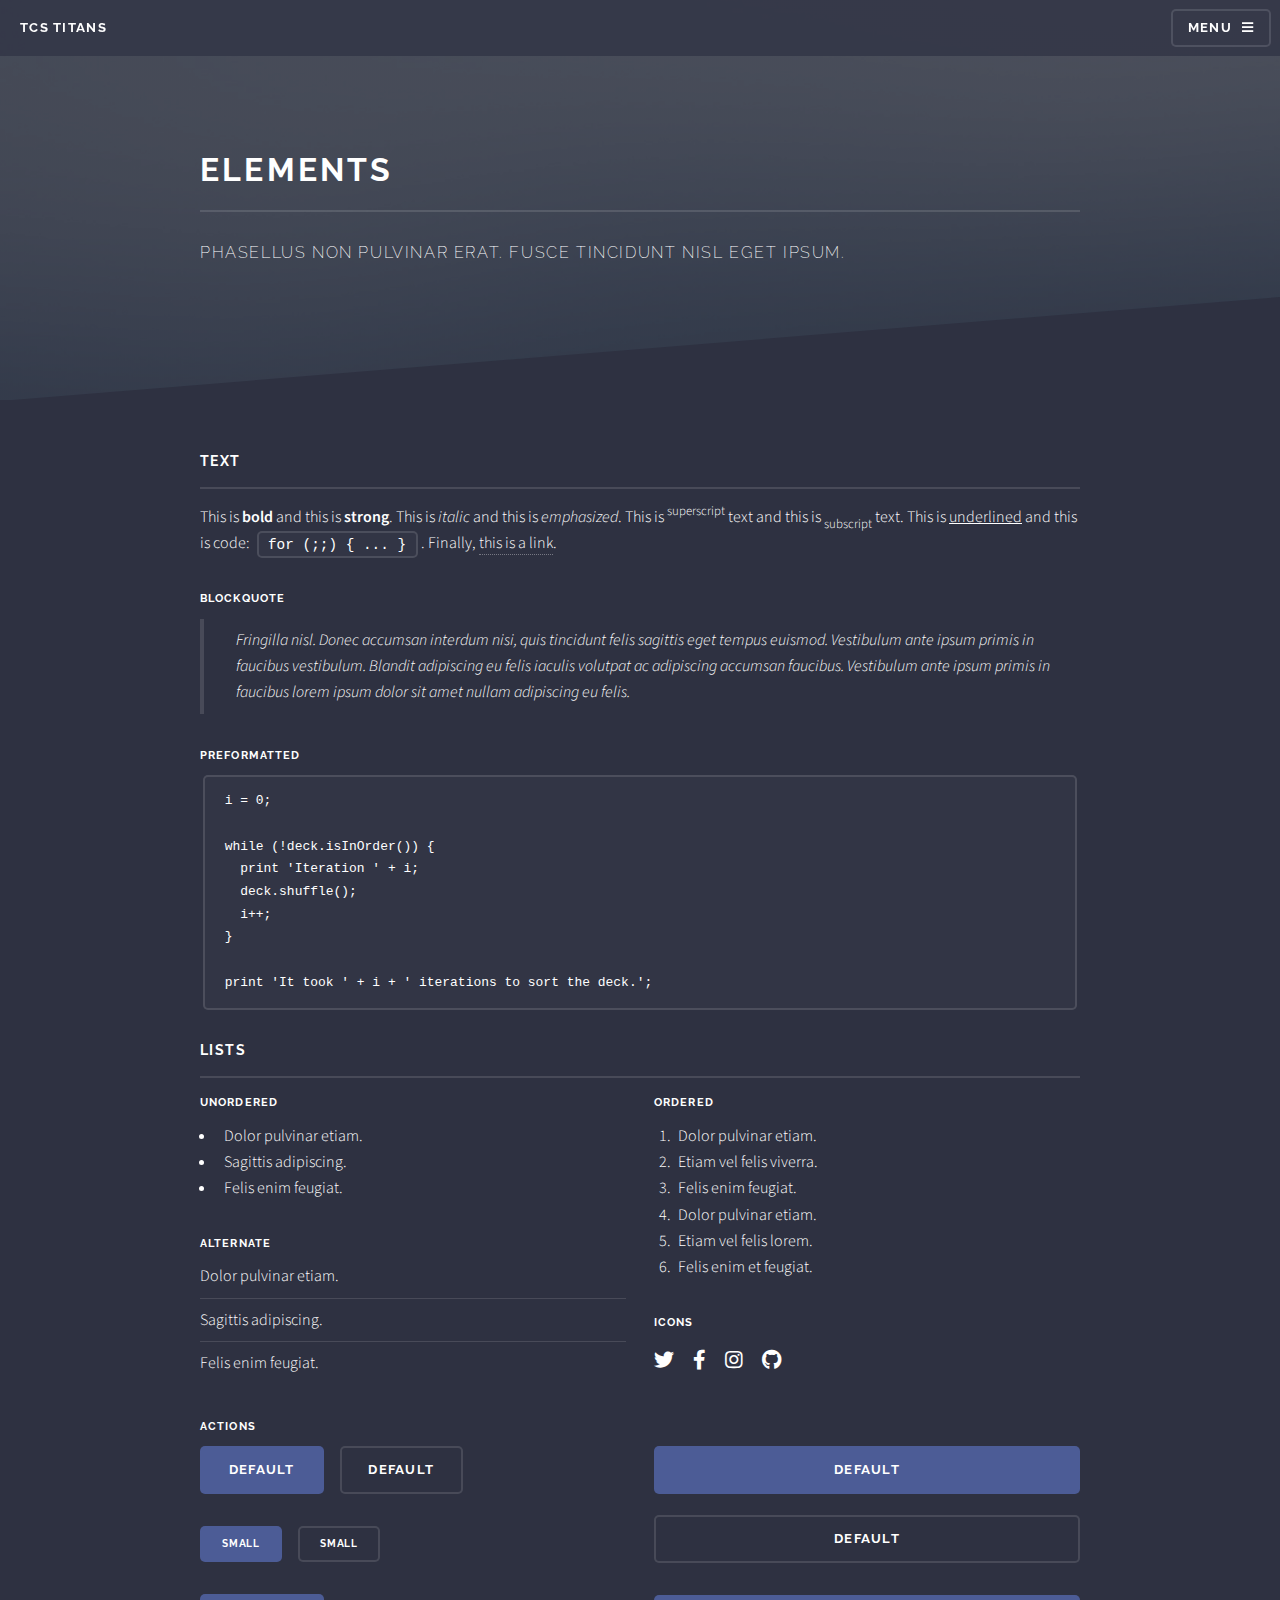
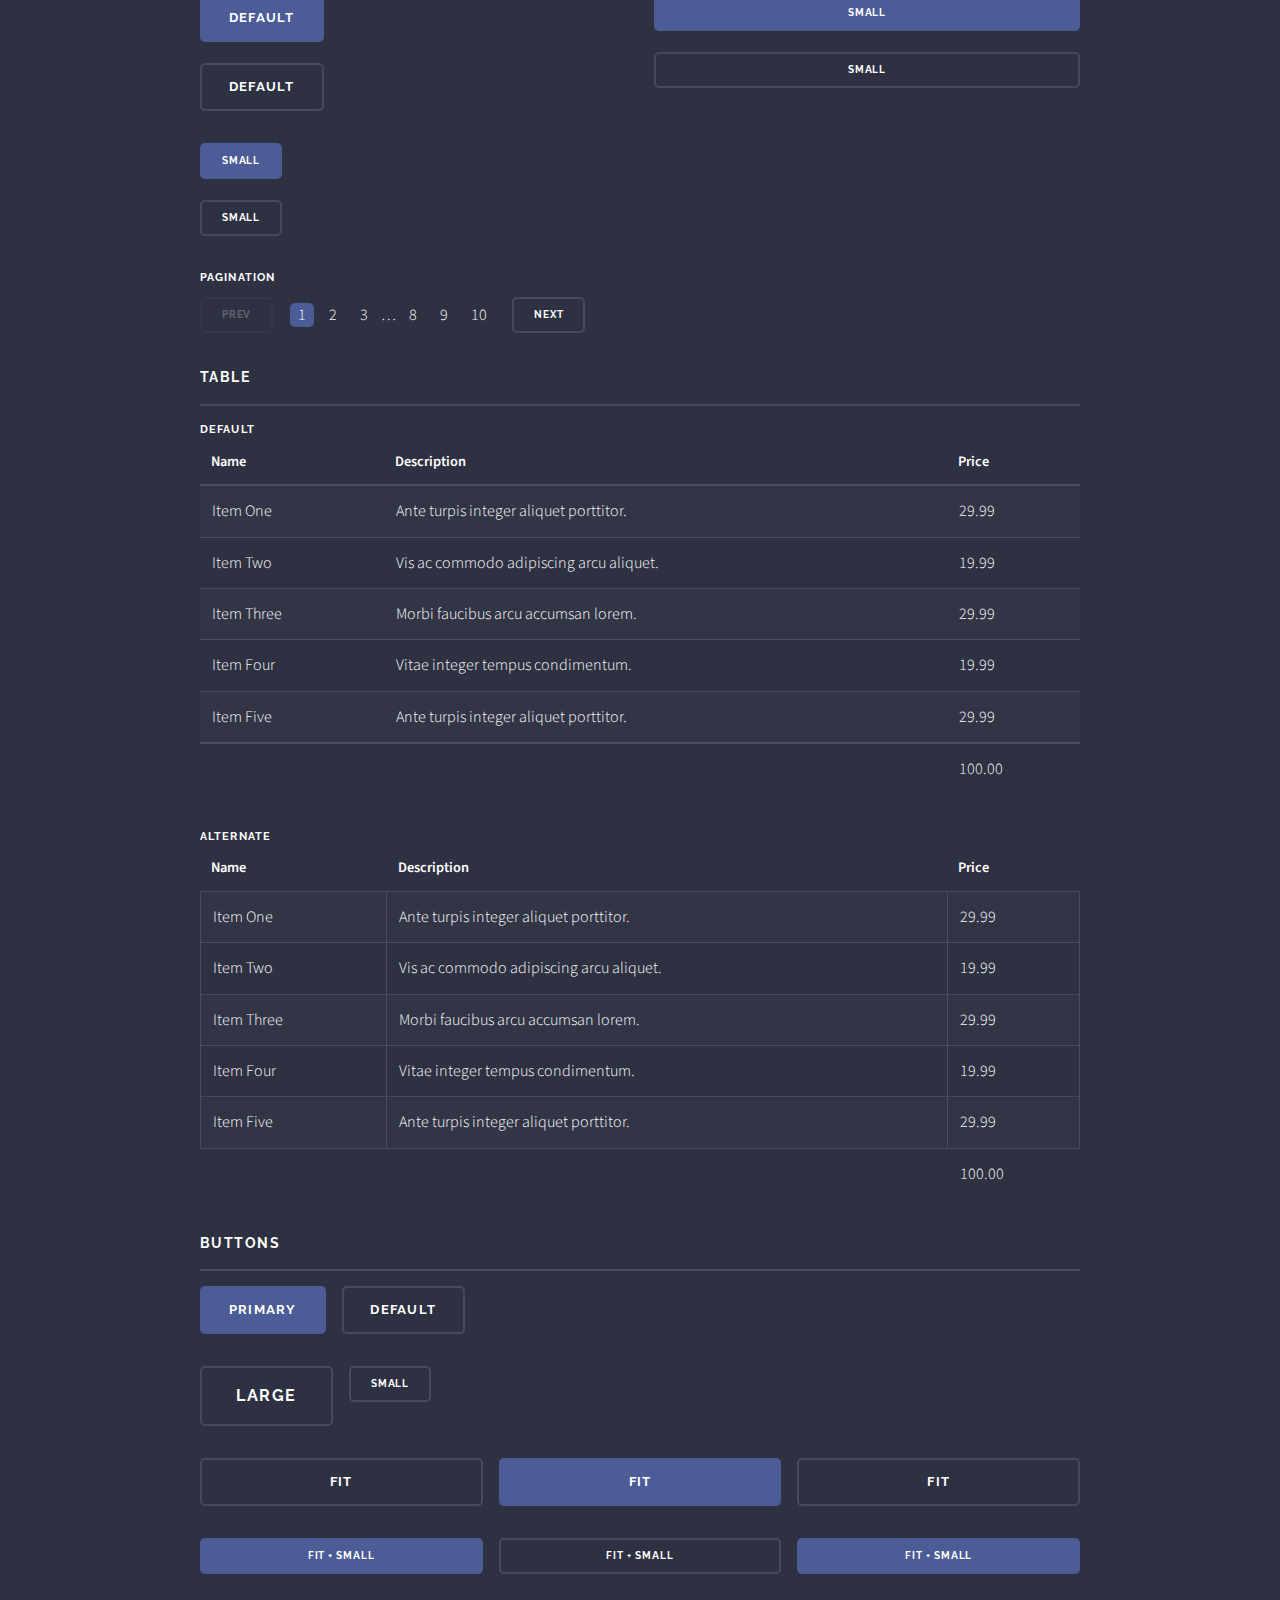
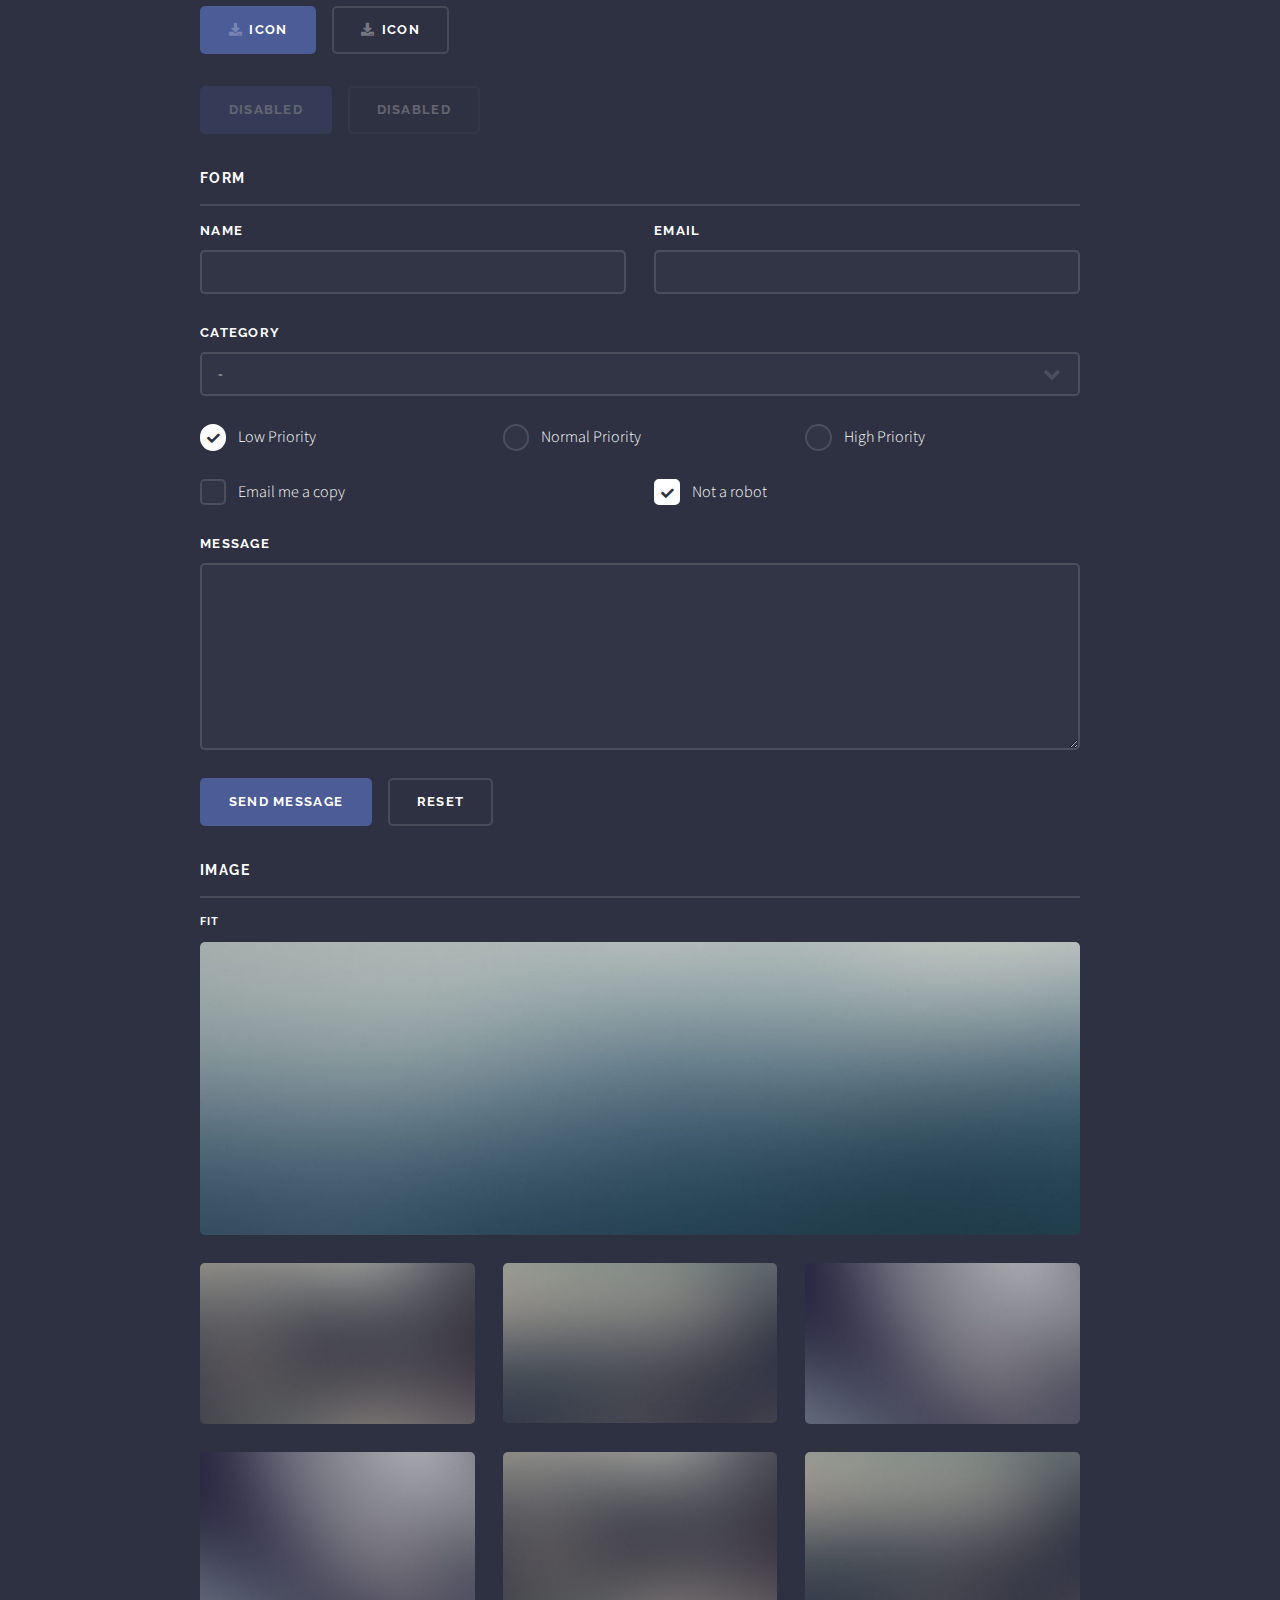
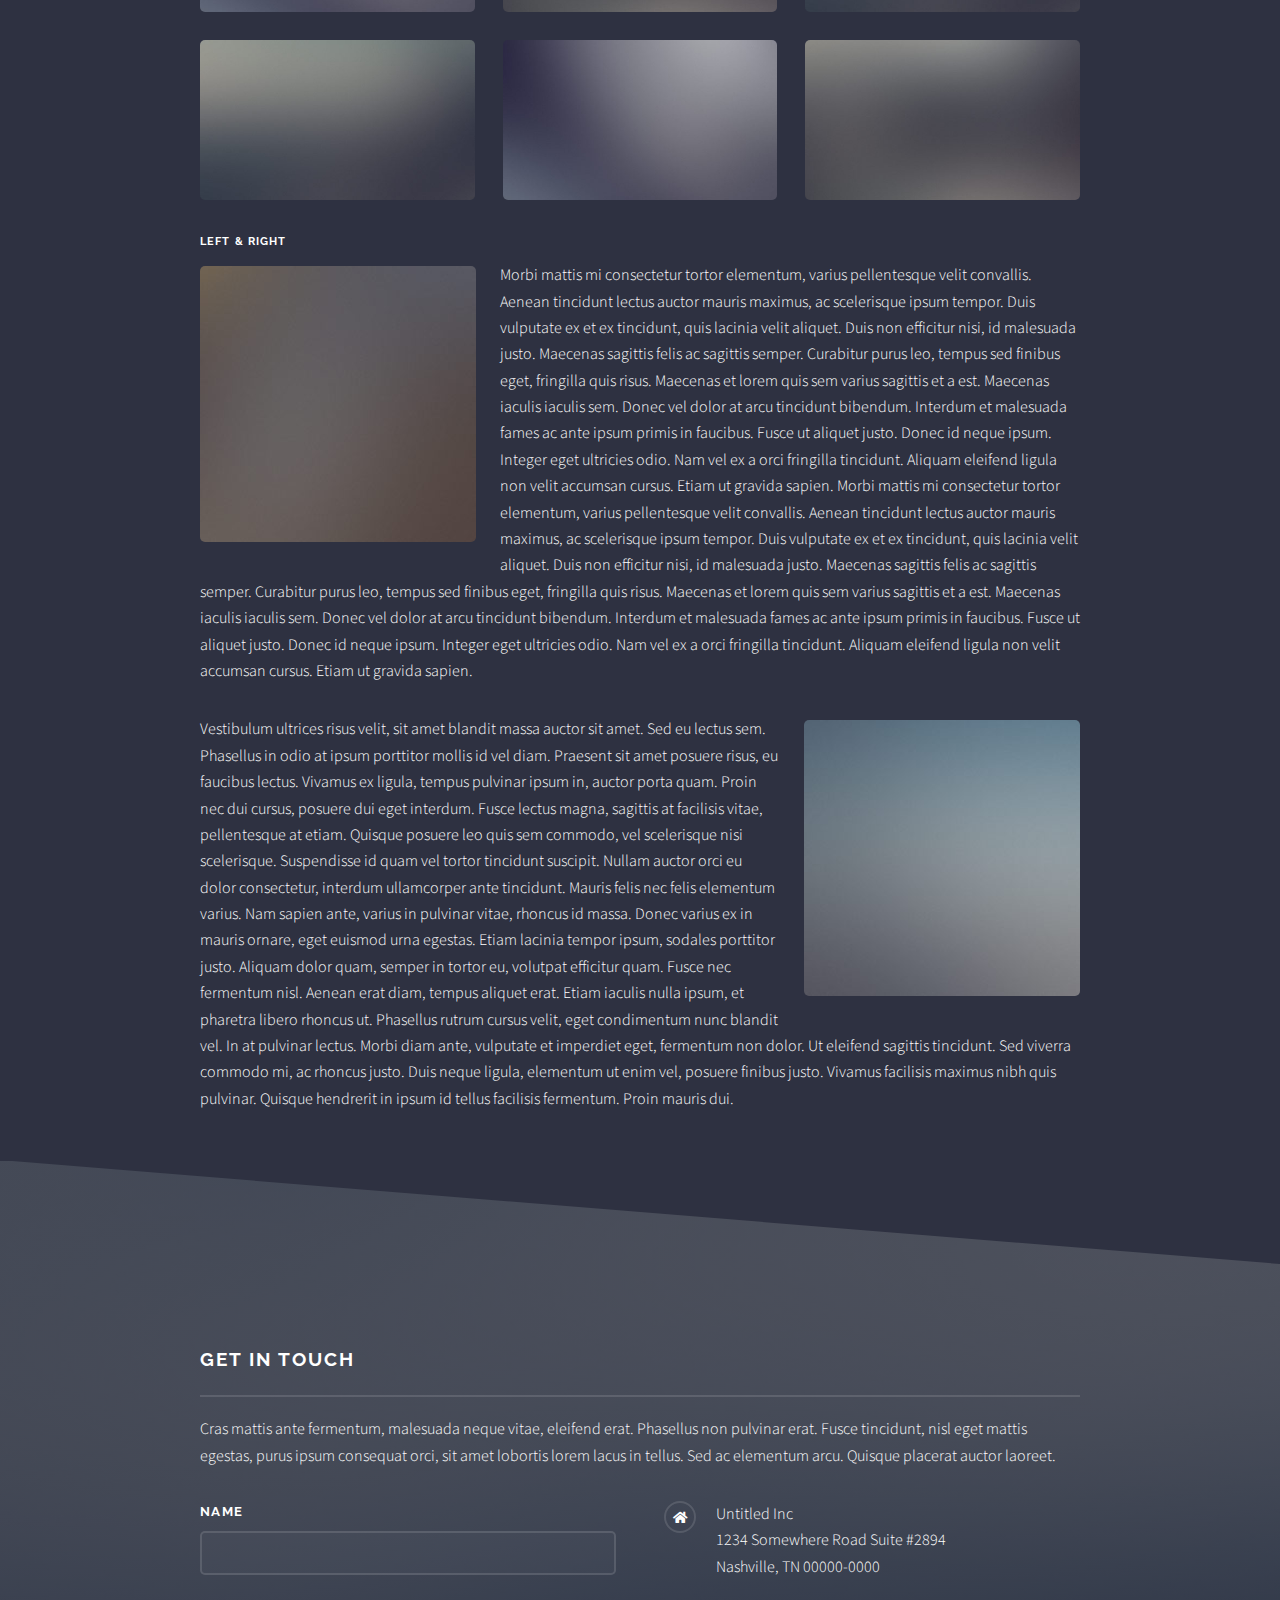
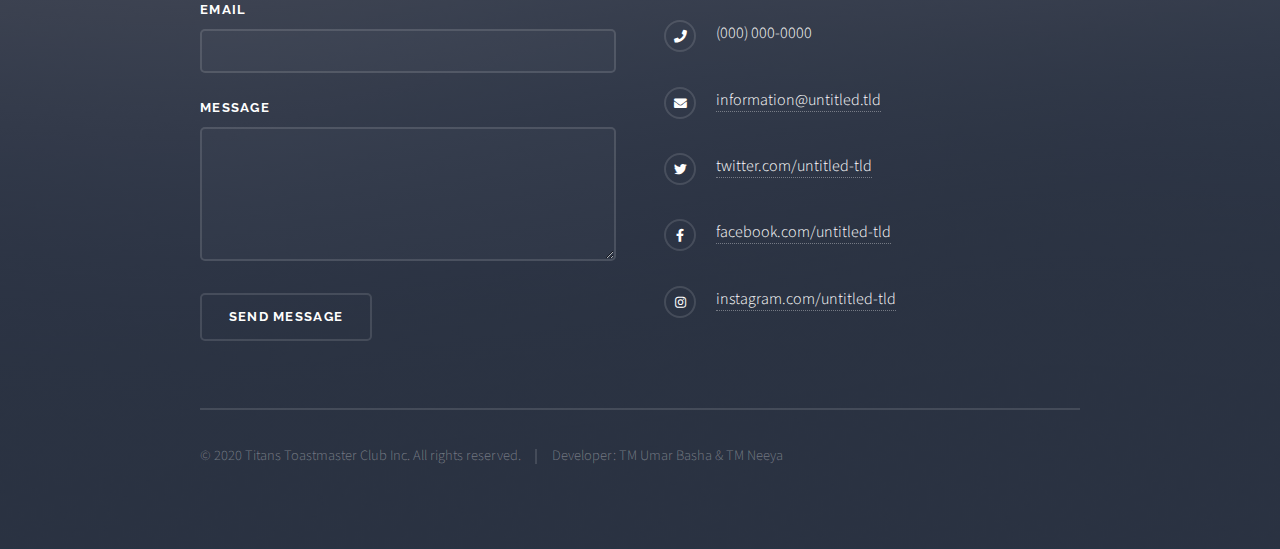
==== commit f1ceabdb: "element, generic html pages modified" ====
--- a/elements.html
+++ b/elements.html
@@ -19,7 +19,7 @@
 
 				<!-- Header -->
 					<header id="header">
-						<h1><a href="index.html">Solid State</a></h1>
+						<h1><a href="index.html">TCS Titans</a></h1>
 						<nav>
 							<a href="#menu">Menu</a>
 						</nav>
@@ -31,10 +31,12 @@
 							<h2>Menu</h2>
 							<ul class="links">
 								<li><a href="index.html">Home</a></li>
+								<li><a href="../../components/intro/intro.html">Know us</a></li>
+								<li><a href="../../components/meetings/meeting.html">Meetings</a></li>
+								<li><a href="../../components/club-office/club-officer.html">Club officers</a></li>
 								<li><a href="generic.html">Generic</a></li>
 								<li><a href="elements.html">Elements</a></li>
-								<li><a href="#">Log In</a></li>
-								<li><a href="#">Sign Up</a></li>
+								
 							</ul>
 							<a href="#" class="close">Close</a>
 						</div>
@@ -398,7 +400,7 @@
 								<li class="icon brands fa-instagram"><a href="#">instagram.com/untitled-tld</a></li>
 							</ul>
 							<ul class="copyright">
-								<li>&copy; Untitled Inc. All rights reserved.</li><li>Design: <a href="http://html5up.net">HTML5 UP</a></li>
+								<li>&copy; 2020 Titans Toastmaster Club Inc. All rights reserved.</li><li>Developer: TM Umar Basha & TM Neeya</li>
 							</ul>
 						</div>
 					</section>
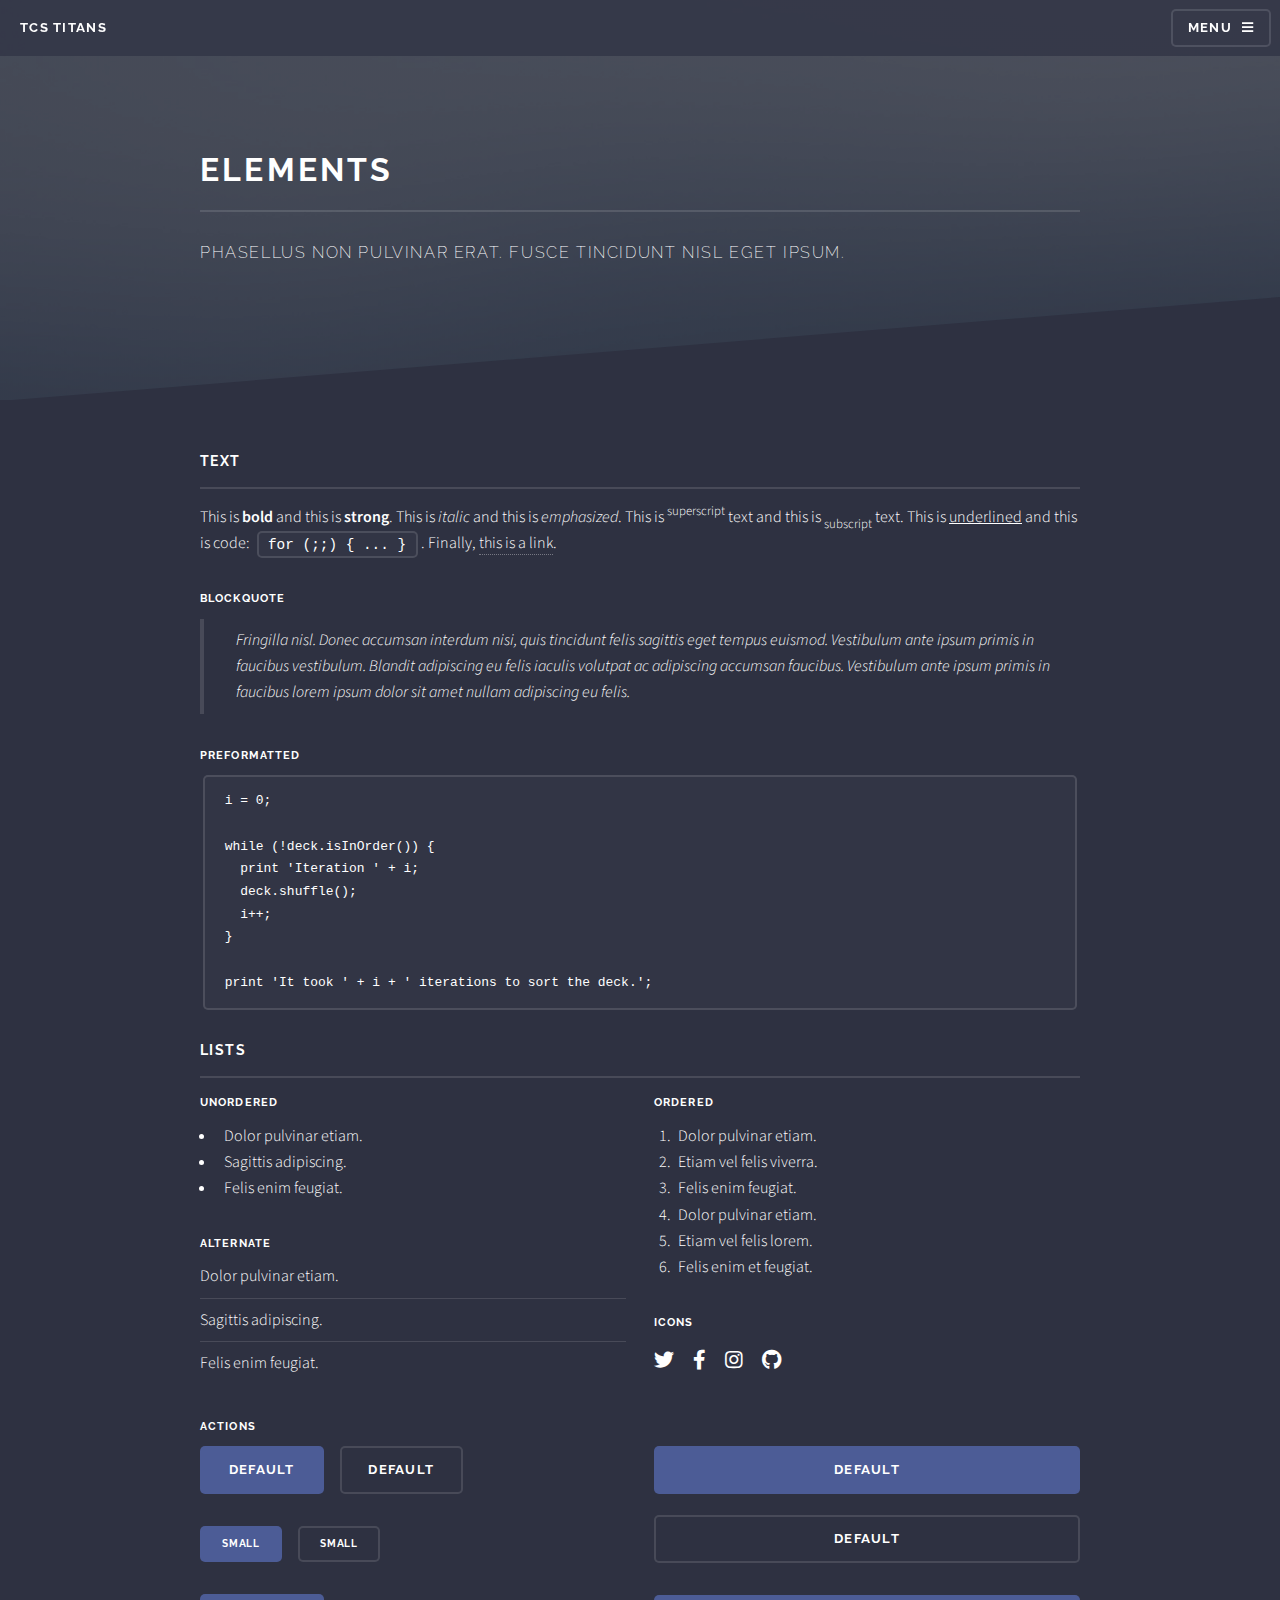
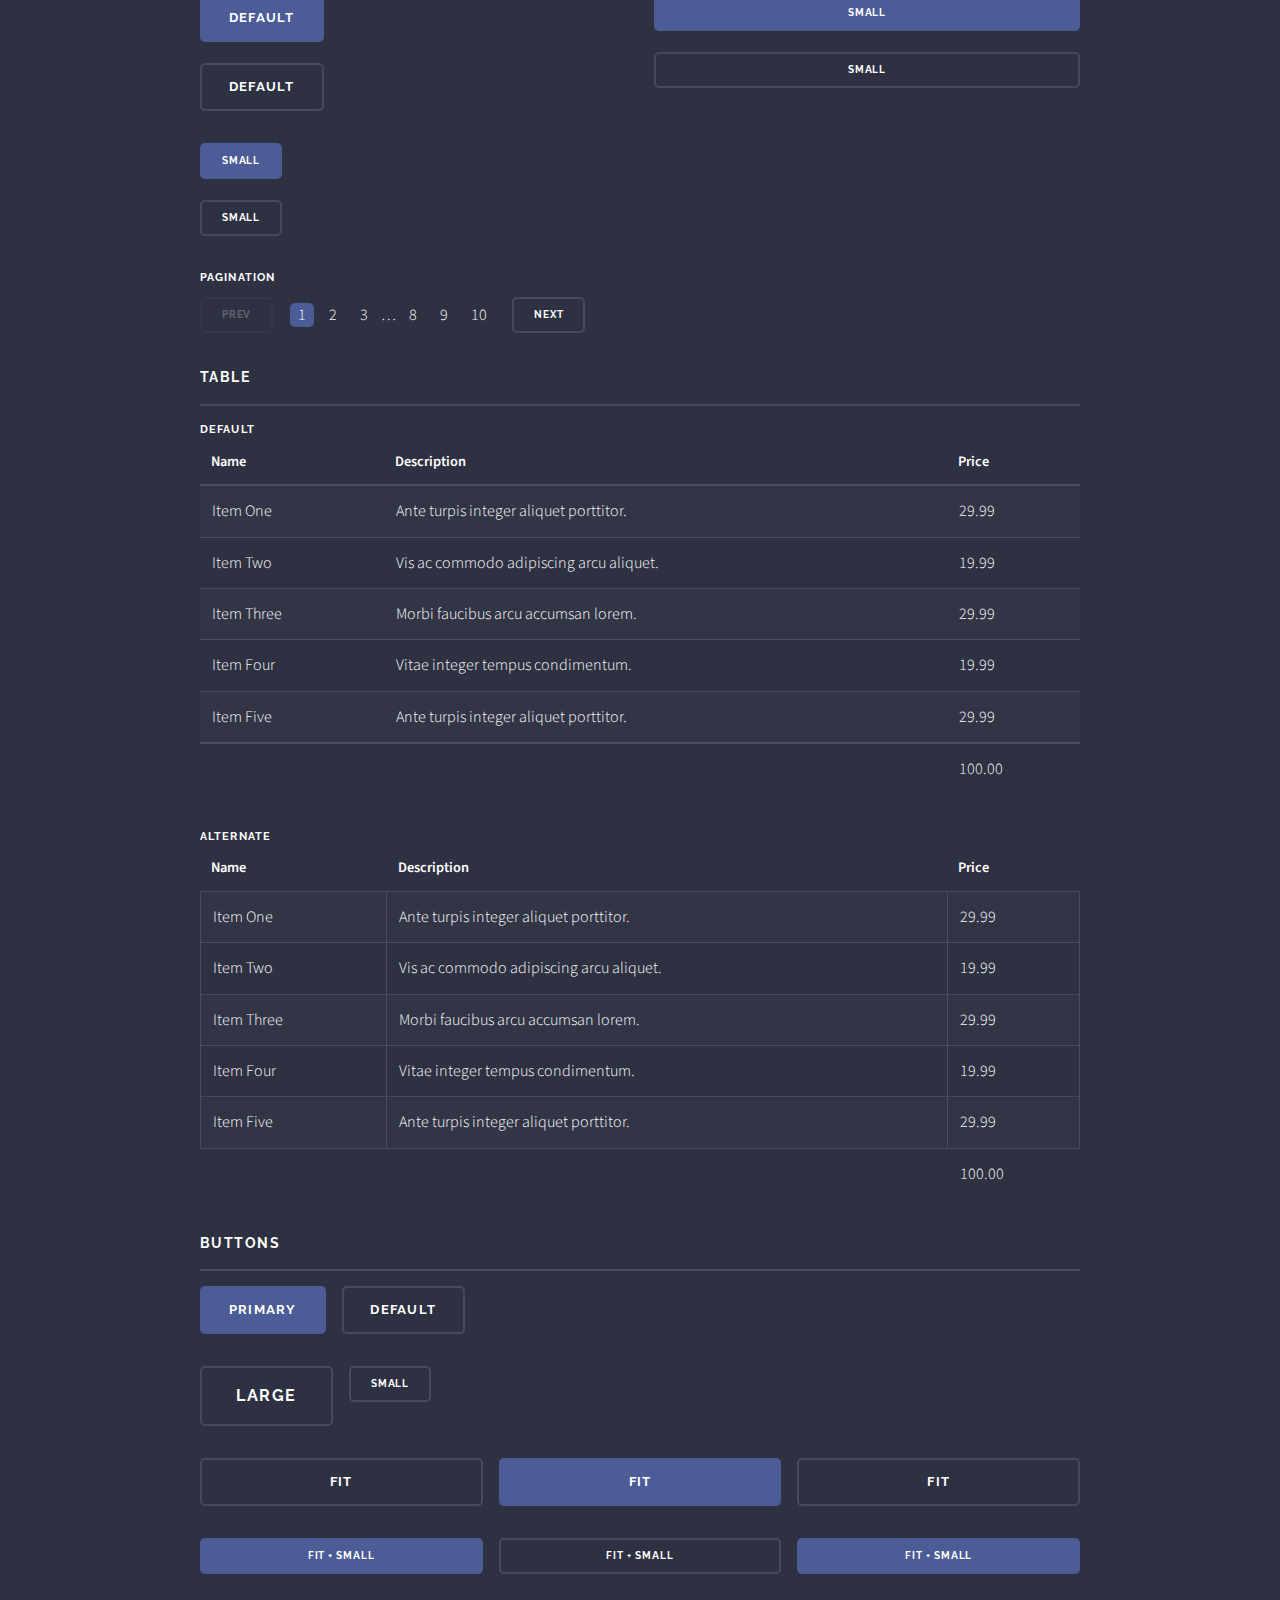
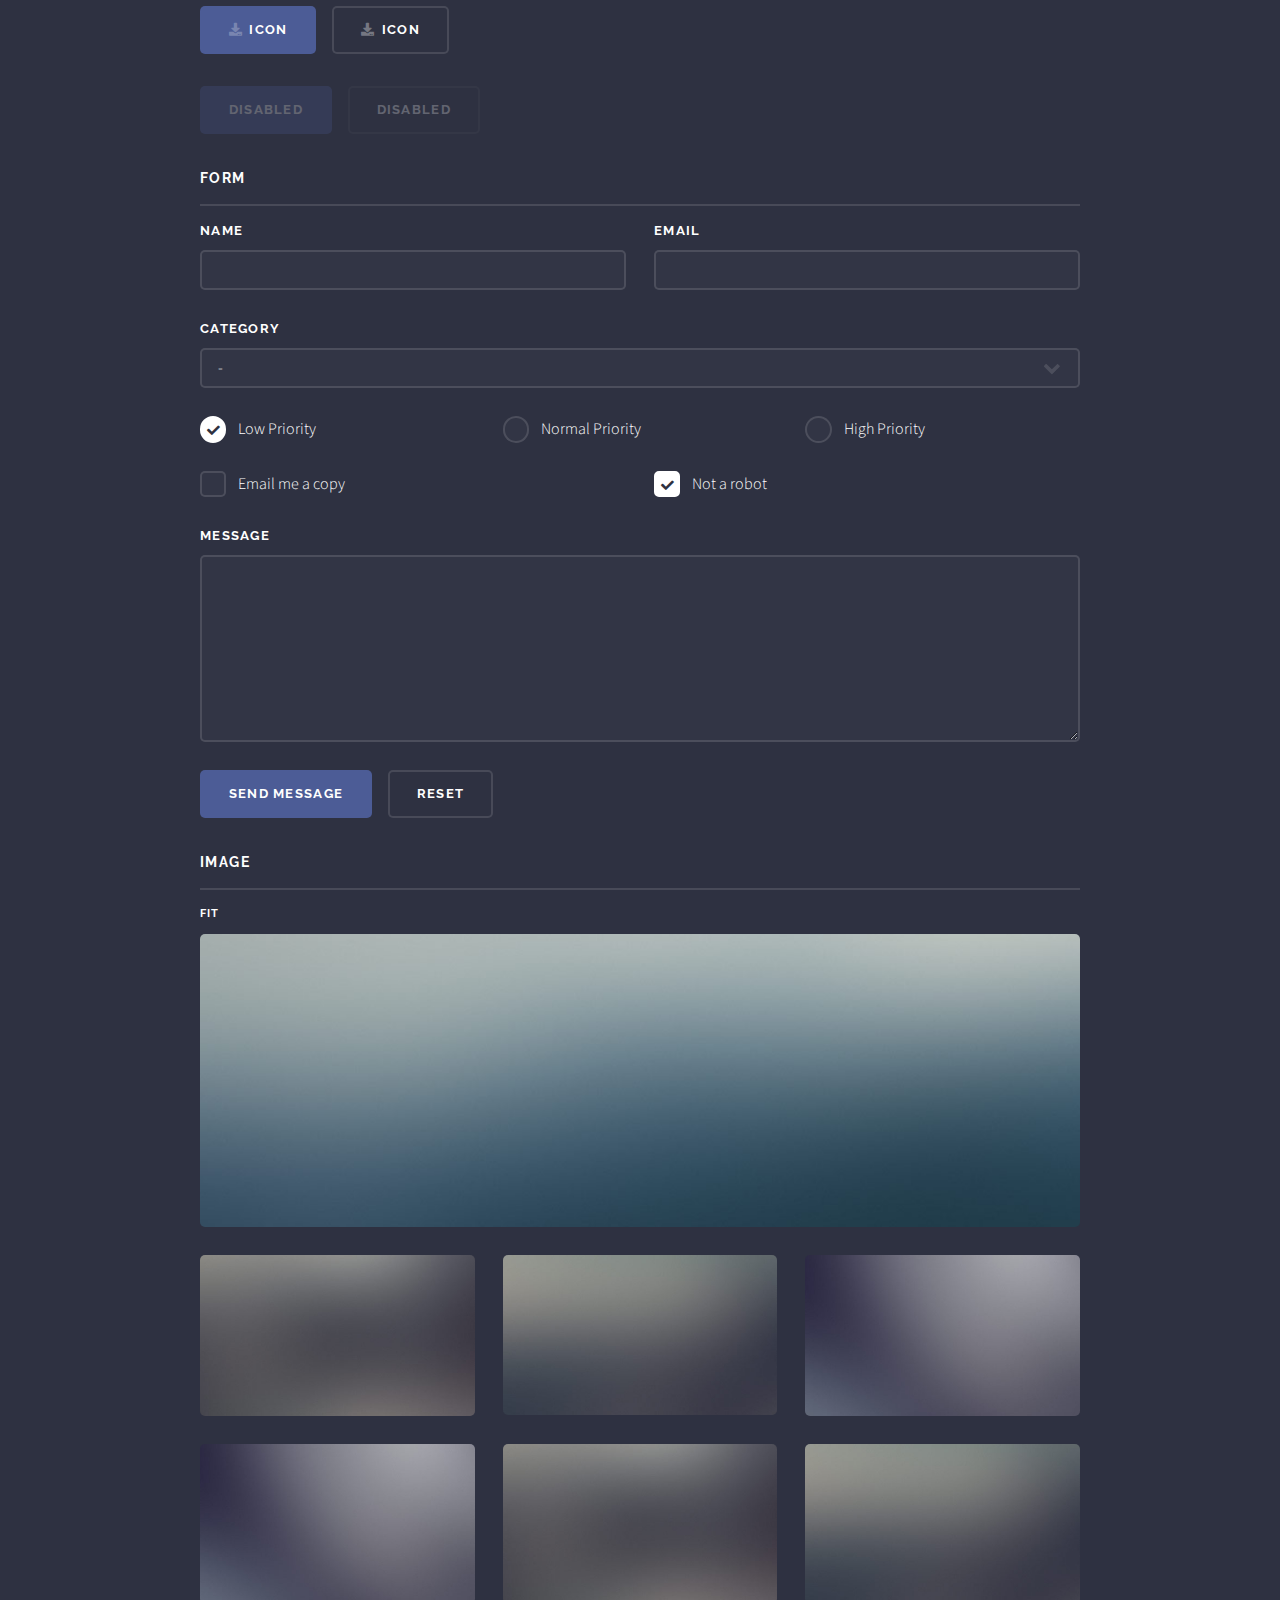
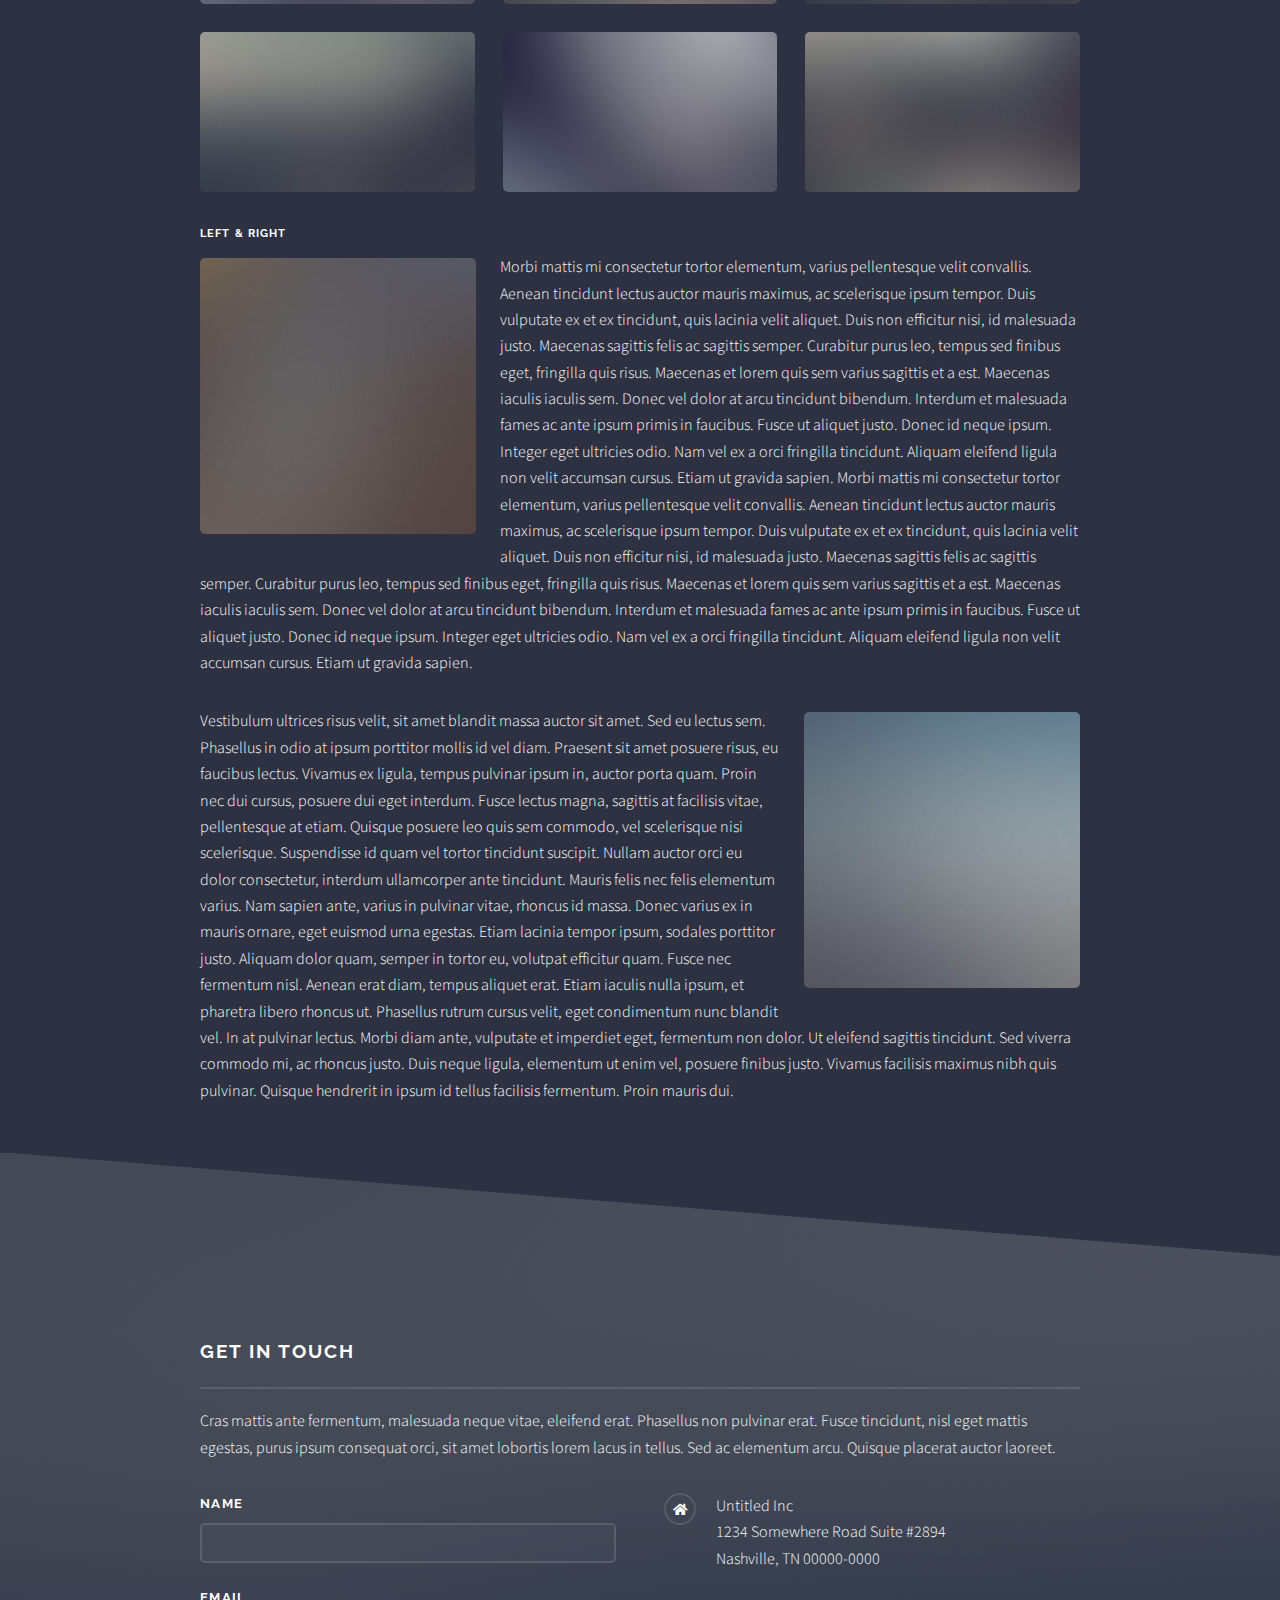
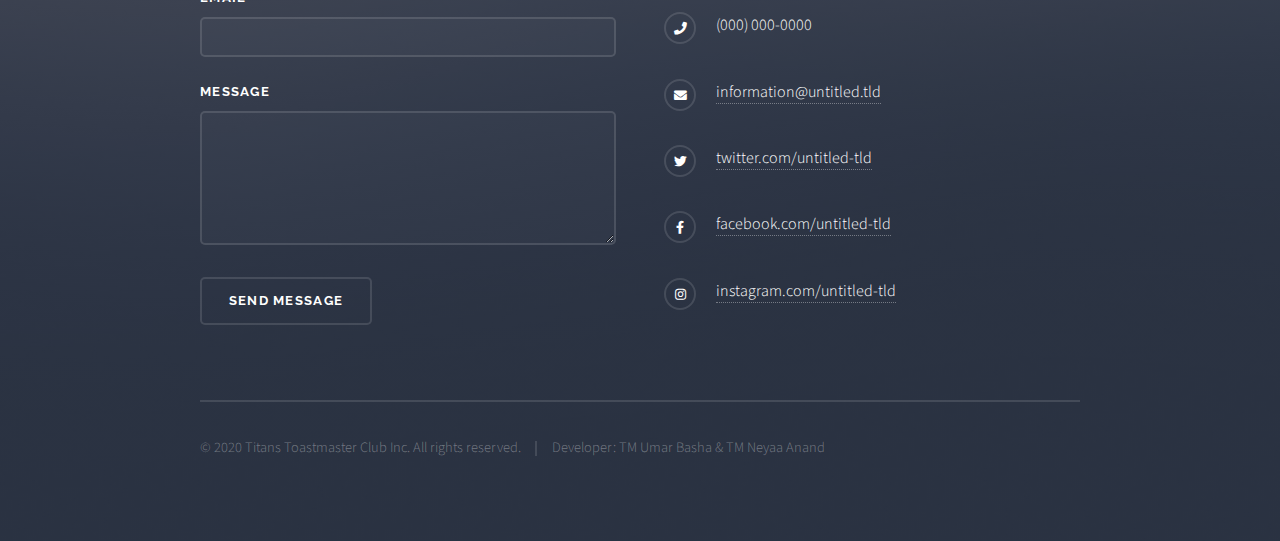
==== commit a9371615: "google-maps in contactus" ====
--- a/elements.html
+++ b/elements.html
@@ -400,7 +400,7 @@
 								<li class="icon brands fa-instagram"><a href="#">instagram.com/untitled-tld</a></li>
 							</ul>
 							<ul class="copyright">
-								<li>&copy; 2020 Titans Toastmaster Club Inc. All rights reserved.</li><li>Developer: TM Umar Basha & TM Neeya</li>
+								<li>&copy; 2020 Titans Toastmaster Club Inc. All rights reserved.</li><li>Developer: TM Umar Basha & TM Neyaa Anand</li>
 							</ul>
 						</div>
 					</section>
--- a/assets/css/main.css
+++ b/assets/css/main.css
@@ -2178,6 +2178,7 @@
 	input[type="text"],
 	input[type="password"],
 	input[type="email"],
+	input[type="mobile"],
 	input[type="tel"],
 	select,
 	textarea {
@@ -2200,6 +2201,7 @@
 		input[type="text"]:invalid,
 		input[type="password"]:invalid,
 		input[type="email"]:invalid,
+		input[type="mobile"]:invalid,
 		input[type="tel"]:invalid,
 		select:invalid,
 		textarea:invalid {
@@ -2209,6 +2211,7 @@
 		input[type="text"]:focus,
 		input[type="password"]:focus,
 		input[type="email"]:focus,
+		input[type="mobile"]:focus,
 		input[type="tel"]:focus,
 		select:focus,
 		textarea:focus {
@@ -2241,8 +2244,9 @@
 	input[type="text"],
 	input[type="password"],
 	input[type="email"],
+	input[type="mobile"],
 	select {
-		height: 2.75em;
+		height: 2.5em;
 	}
 
 	textarea {
@@ -4157,13 +4161,6 @@
 
 /*Additional Changes*/
 
-
-
-
-
-
-
-
 .show-top {
 	border-radius: 30px;
 	position: fixed;
@@ -4171,8 +4168,37 @@
 	bottom: 0;
 	z-index: 5;
 	margin: 10px;
-	background-color: #3f4e85;
+	background-color: #3f4e85 !important;
 	opacity: 0.7;
 	width: 82px !important;
 	padding: 0px;
+
+
+}
+
+@media screen and (max-width: 768px) {
+	.google-maps {
+		padding-bottom: 24px; 
+	}
+
+	.google-maps iframe {
+		border-radius: 5px;
+		border : 1px solid blue;
+		margin: auto;
+		width: 100%;
+		
+	}
+}
+.google-maps {
+
+	
+    padding-bottom: 24px; 
+  
+}
+
+.google-maps iframe {
+	border-radius: 5px;
+	border : 1px solid blue;
+	margin: auto;
+	width: 100%;
 }